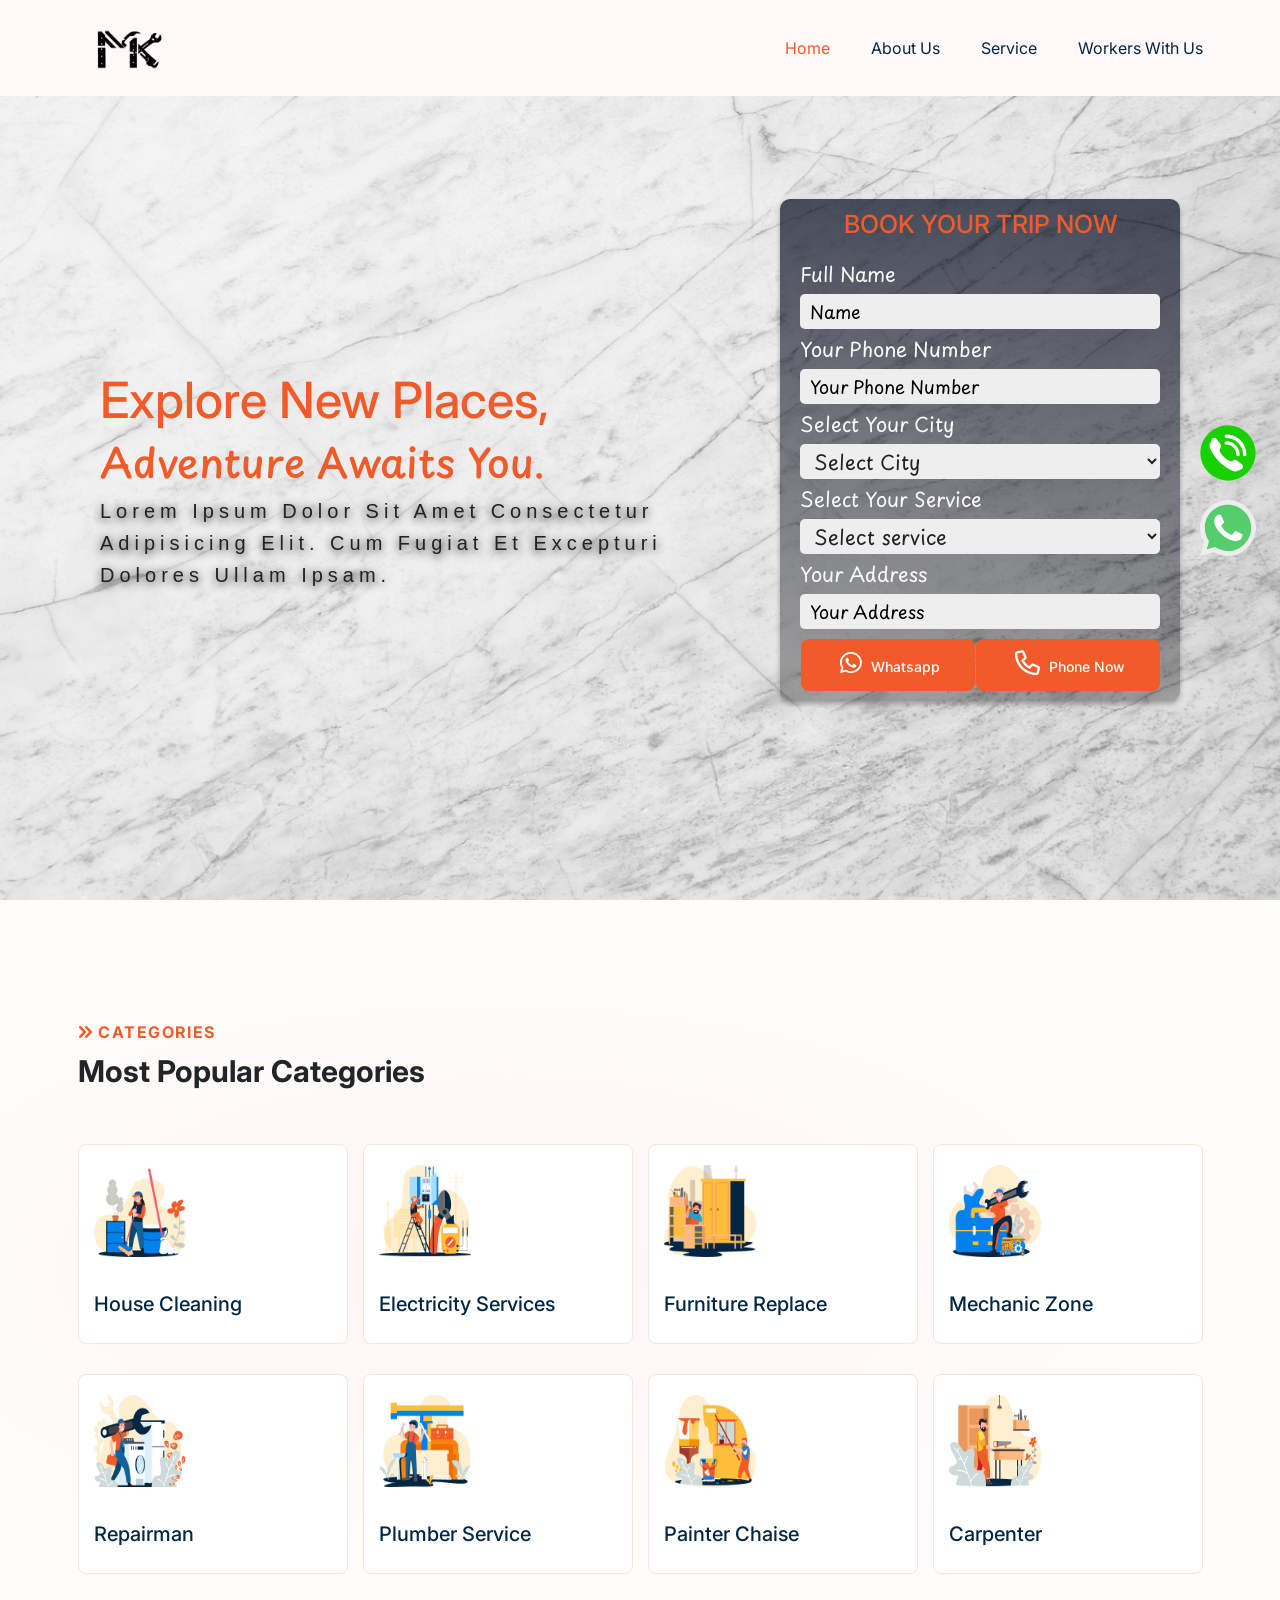
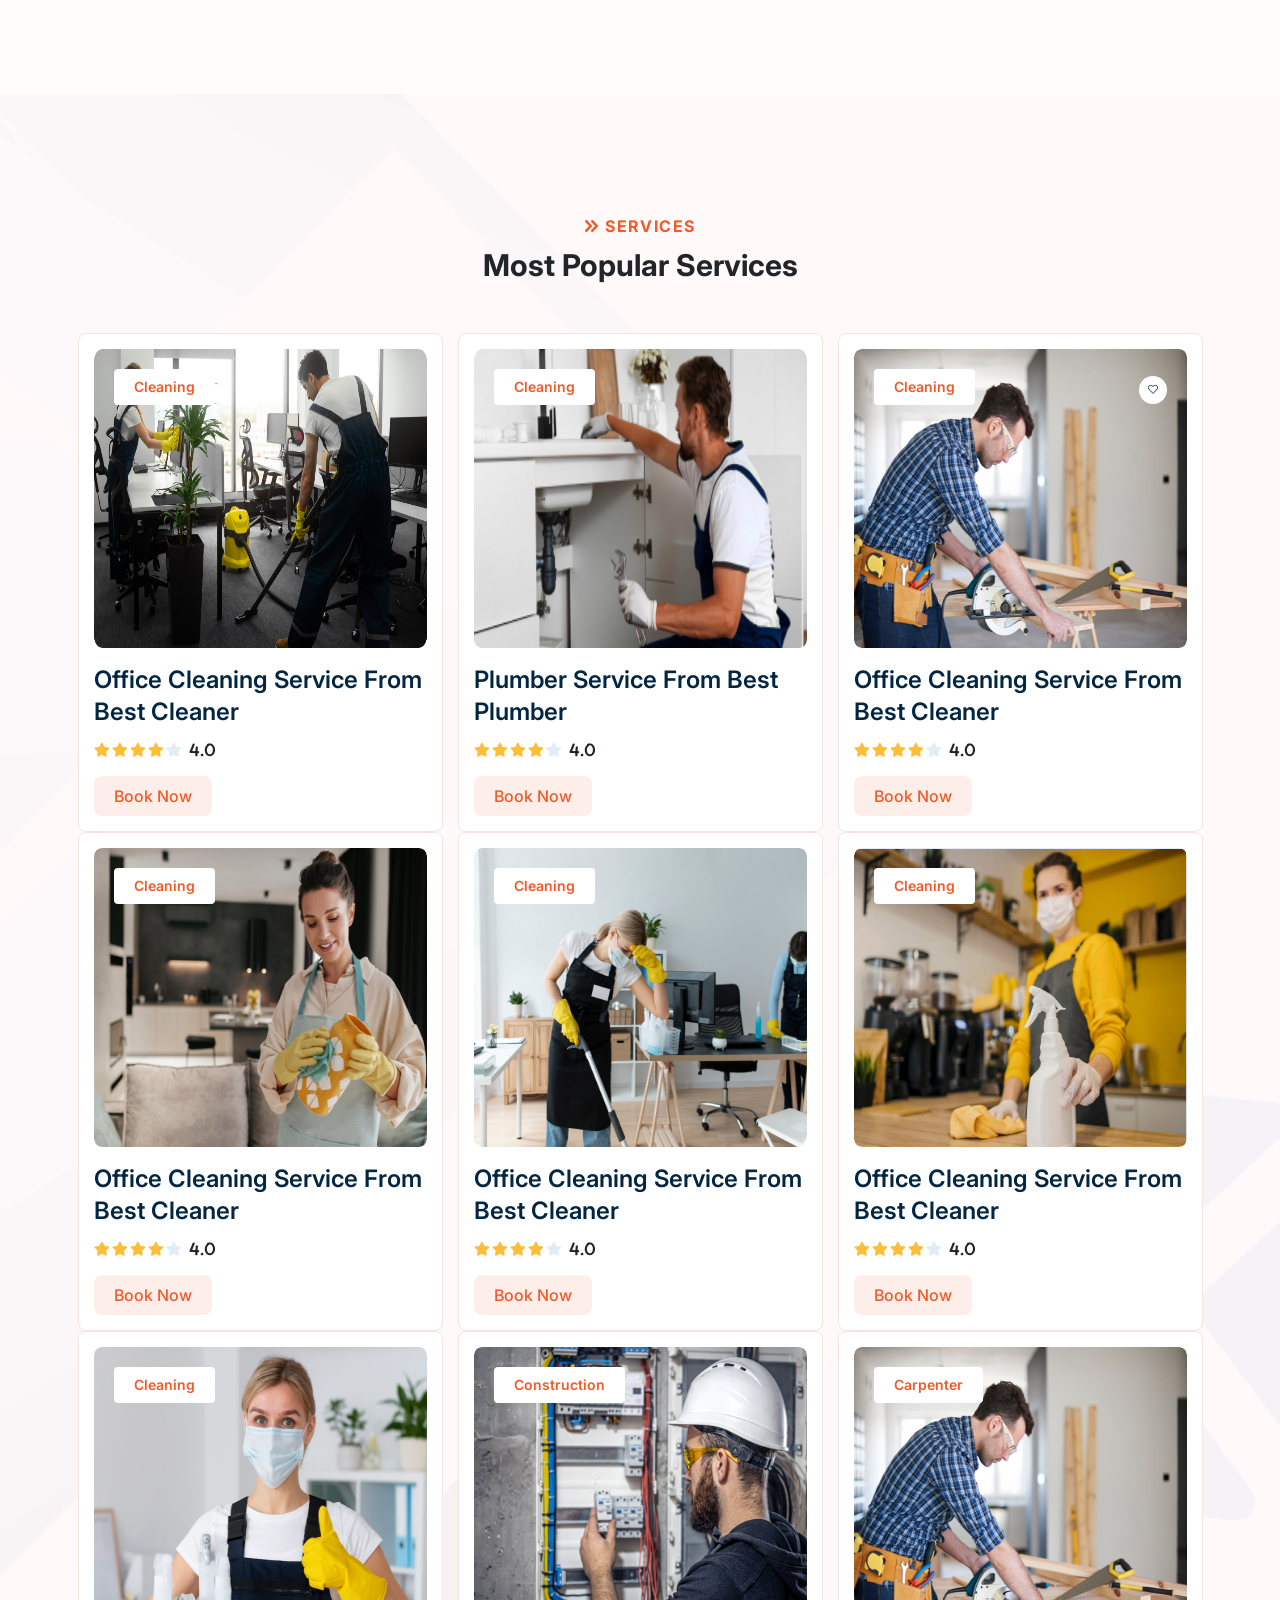
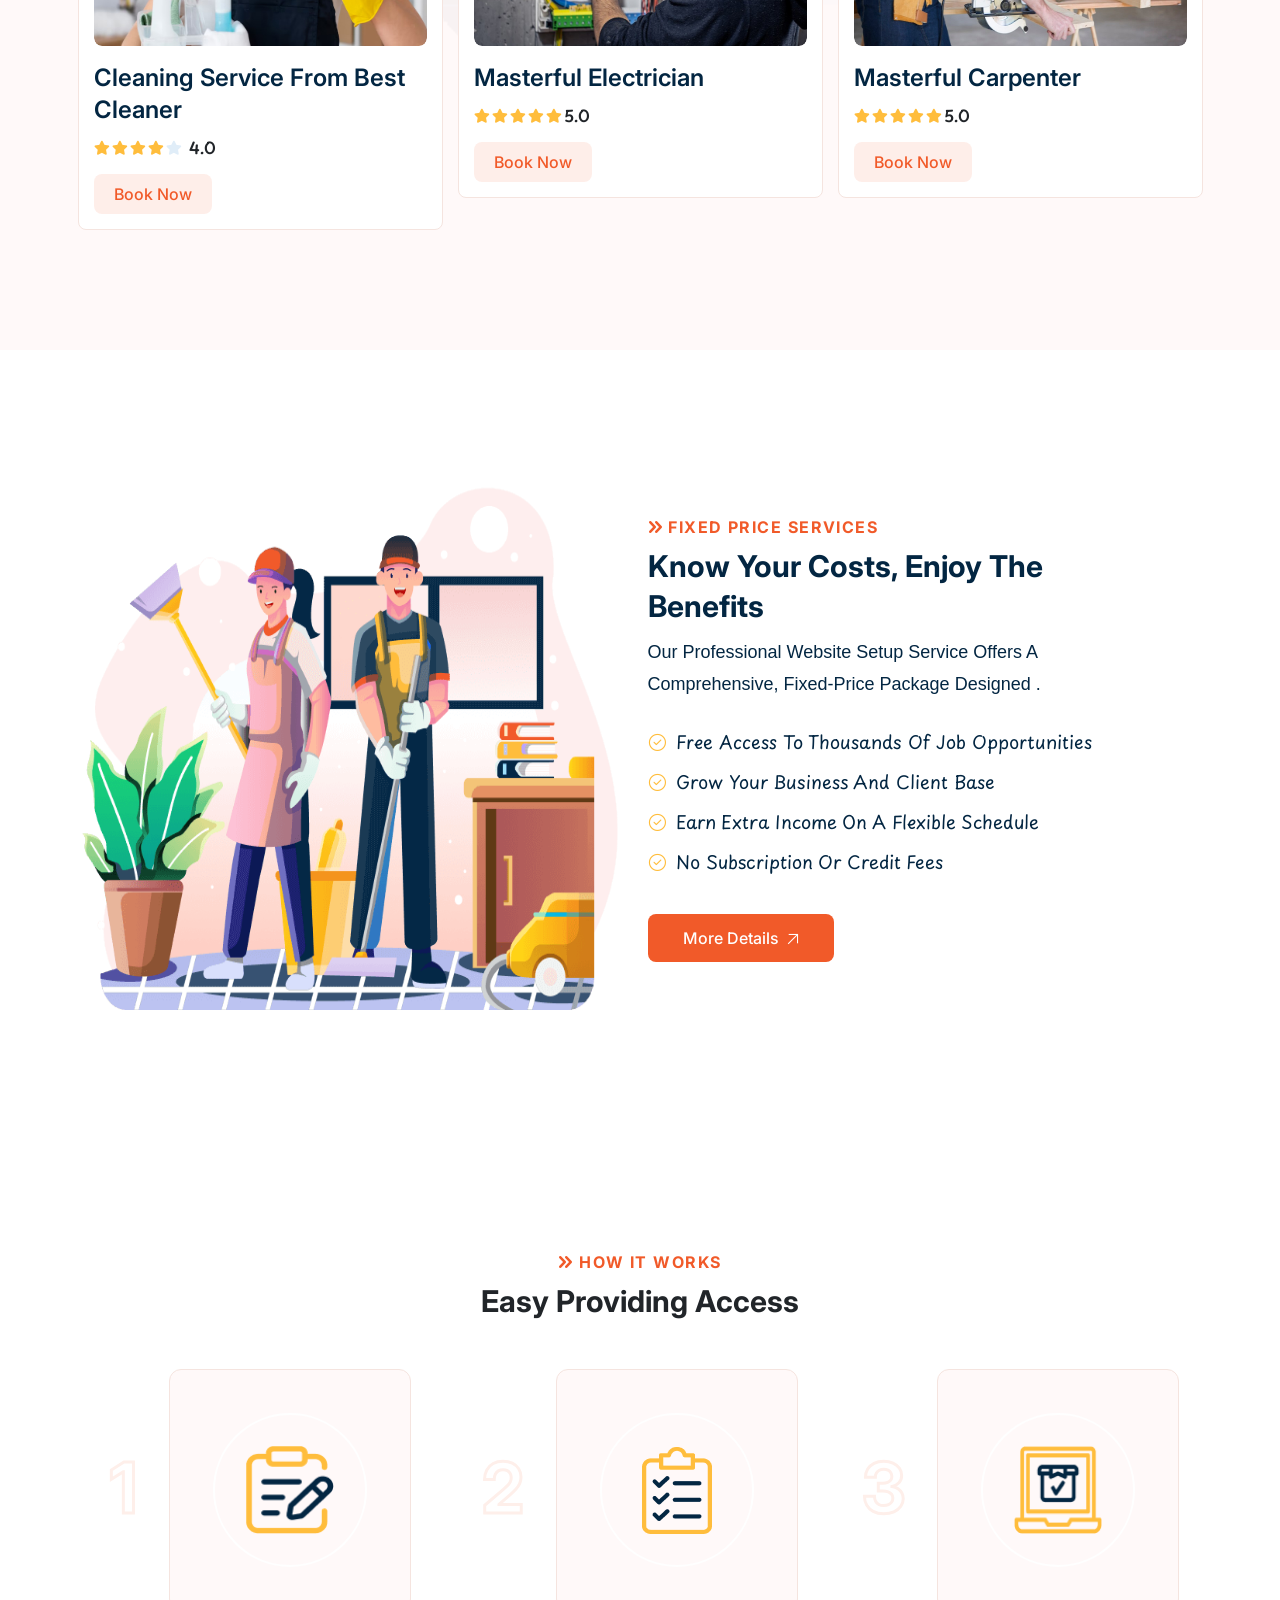
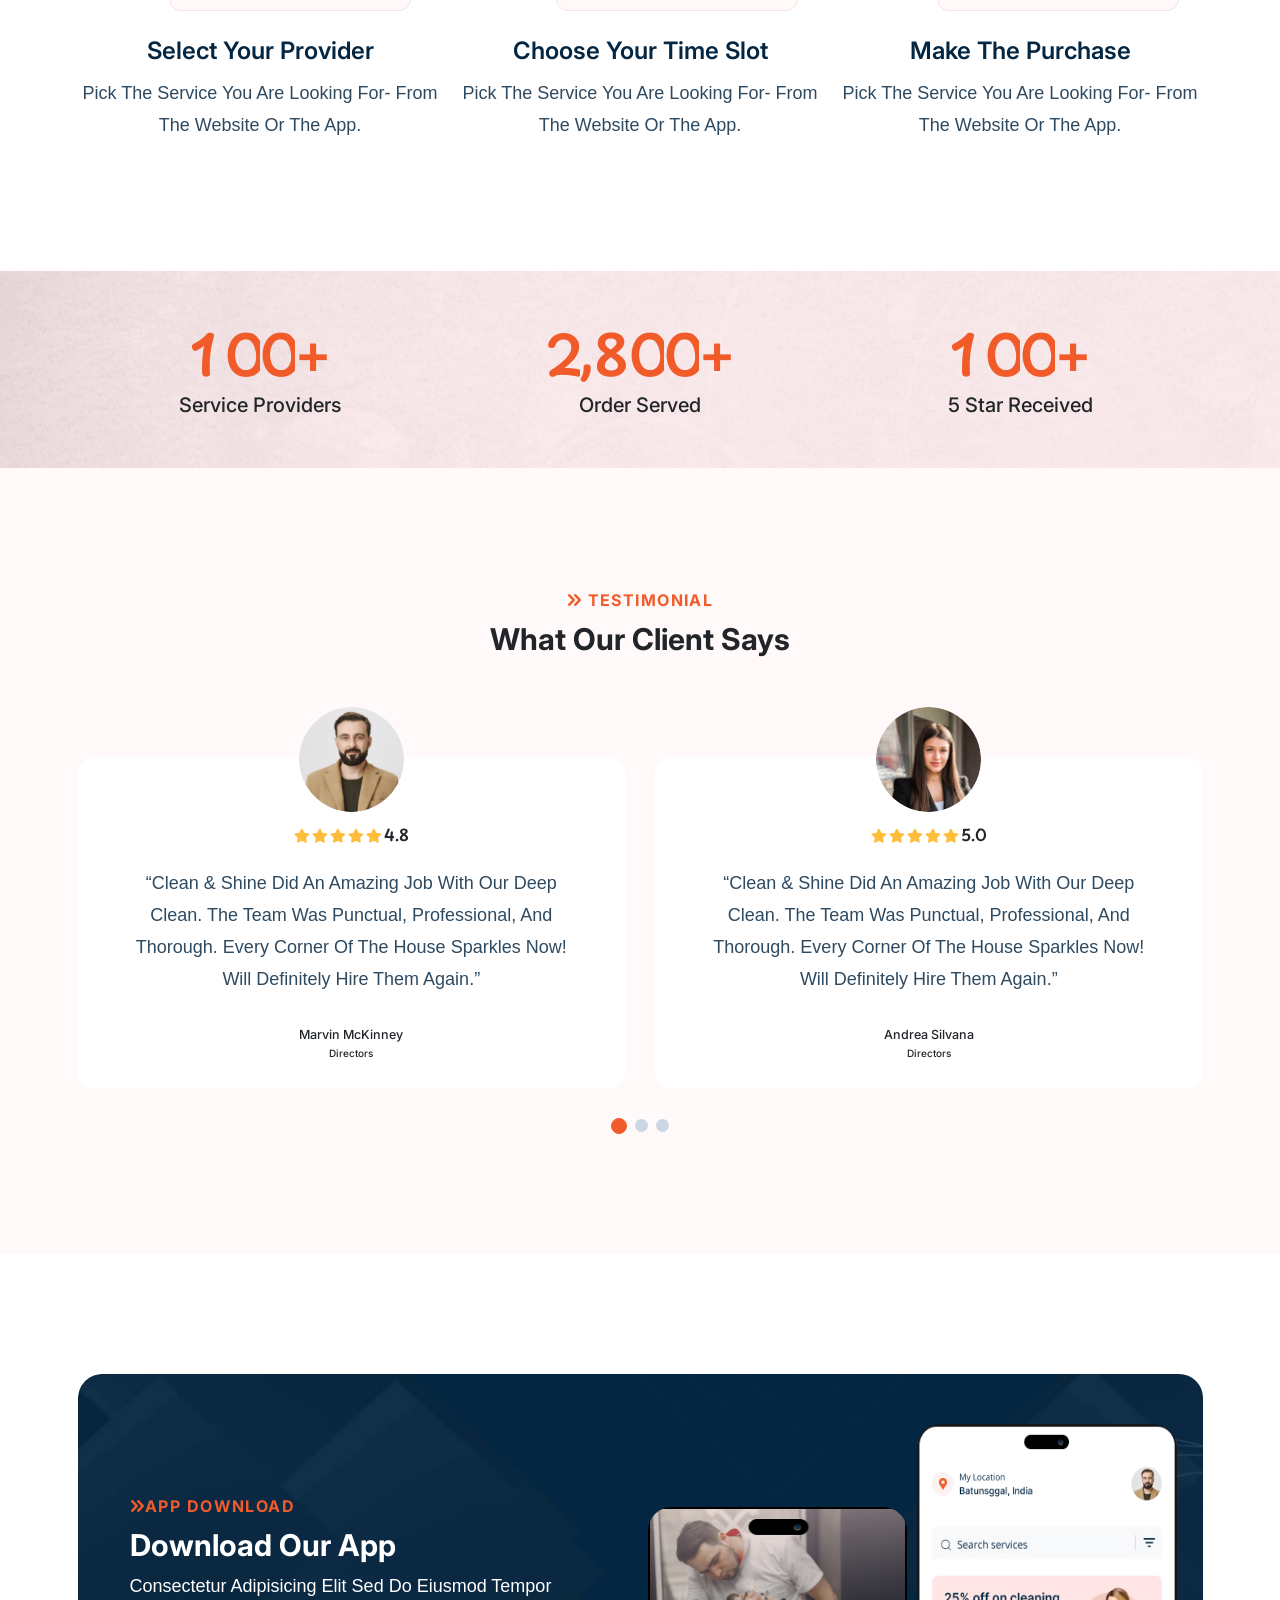
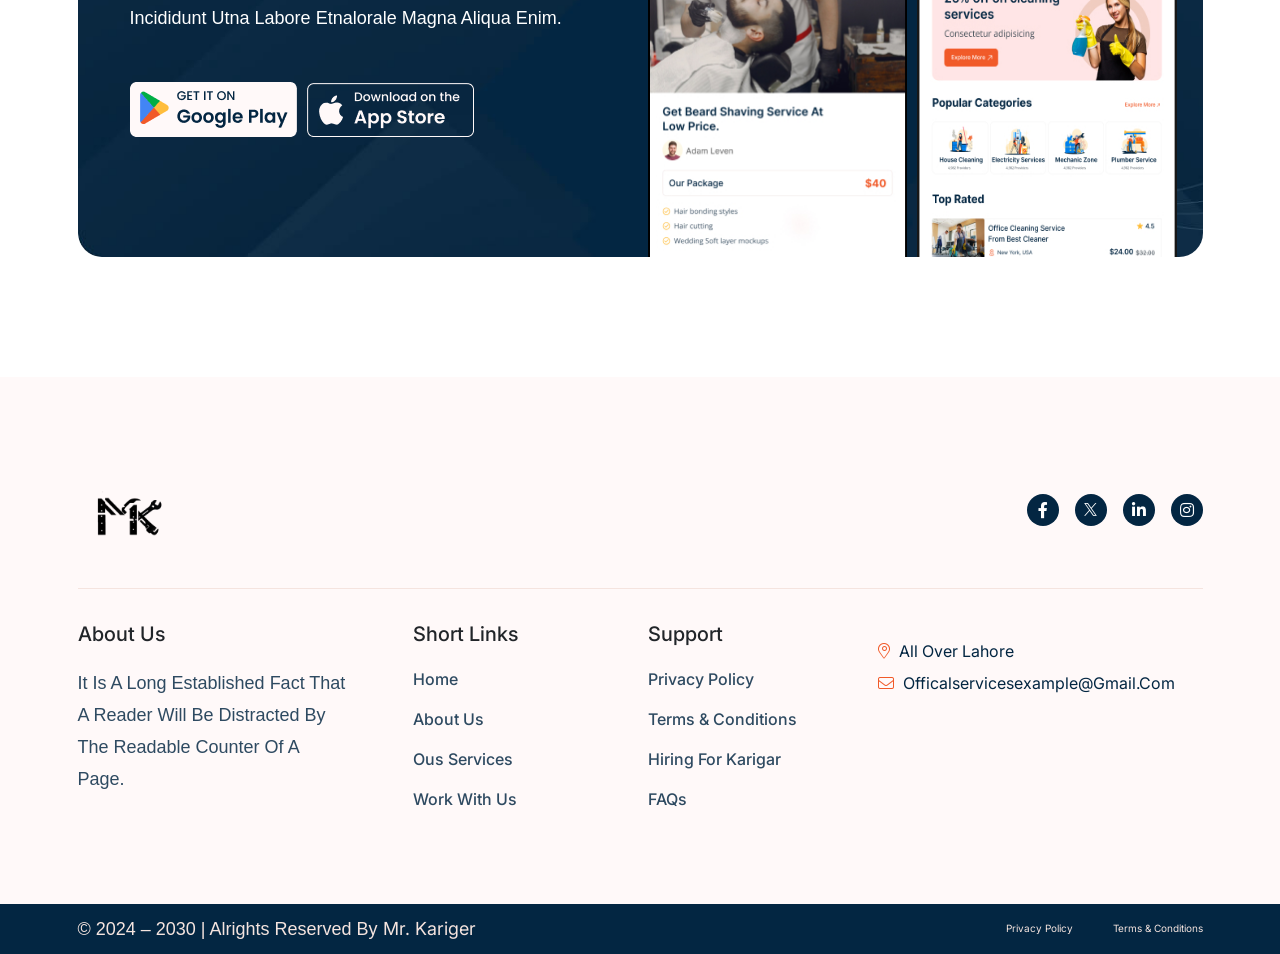
==== index.html @ 20e75ea5 "now" ====
<!DOCTYPE html>
<html lang="en">

<head>
<meta charset="utf-8">
<meta http-equiv="X-UA-Compatible" content="IE=edge">
<meta name="viewport" content="width=device-width, initial-scale=1.0">


<!-- Stylesheets -->
<link href="assets/css/style.css" rel="stylesheet">

<link rel="shortcut icon" href="assets/images/favicon.png" type="image/x-icon">
<link rel="icon" href="assets/images/favicon.png" type="image/x-icon">

<title>Servat - Responsive HTML Template</title>
</head>

<body>
    
<a target="_blank" href="https://api.whatsapp.com/send?phone=%2B923001078050&amp;text=MR.+Karigar+service+provider" id="whatsapp-button" style="position: fixed; right: 24px; width: 56px; z-index: 999; top: 500px;"><img style="width:100%;" src="[data-uri]" alt="WhatsApp-image"></a>

<a target="_blank" href="tel:+923001078050&amp;text=MR.+Karigar+service+provider" id="whatsapp-button" style="position: fixed; right: 24px; width: 56px; z-index: 999; top: 425px;"><img style="width:100%;" src="./assets/images/icons/phone-6015.svg" alt="Phone-image"></a>
    
    <div class="page-wrapper">

         

        <!-- header -->
        <header class="main-header header-style-two">

            <!-- Header Lower -->
            <div class="header-lower">
                <div class="container">
                    <div class="inner-container d-flex align-items-center justify-content-between">        
                        <div class="header-left-column">
                            <div class="logo-box">
                                <div class="logo"><a href="index.html"><img src="assets/images/logo.png" alt="logo"></a></div>
                            </div>
                        </div>
                        <div class="header-center-column">
                            <div class="nav-outer">
                                <div class="mobile-nav-toggler"><img src="assets/images/icons/icon-bar.png" alt="icon"></div>
                                <nav class="main-menu navbar-expand-md navbar-light">
                                    <div class="collapse navbar-collapse show clearfix" id="navbarSupportedContent">
                                        <ul class="navigation">
                                        
                                            <li><a href="index.html" class="active">Home </a></li>
                                            <li><a href="about.html">About Us</a></li>   
                                         
                                            <li><a href="services.html">Service</a></li>
                                            
                                            <li><a href="worker.html">Workers With Us</a></li>                                                
                                        </ul>
                                    </div>
                                </nav>
                            </div>
                        </div>
                      
                    </div>
                </div>
            </div>
            <!-- Header Lower -->

            <!-- sticky header -->
            <div class="sticky-header">
                <div class="header-upper">
                    <div class="container">
                        <div class="inner-container d-flex align-items-center justify-content-between">
                            <div class="left-column d-flex align-items-center">
                                <div class="logo-box">
                                    <div class="logo"><a href="index.html"><img src="assets/images/logo.png" alt="logo"></a></div>
                                </div>
                            </div>

                            <div class="nav-outer gap-5 d-flex align-items-center">
                                <div class="mobile-nav-toggler"><img src="assets/images/icons/icon-bar.png" alt="icon"></div>
                                <nav class="main-menu navbar-expand-md navbar-light"></nav>
                            </div>
                         
                        </div>
                    </div>
                </div>
            </div>
            <!-- sticky header -->

            <!-- mobile menu -->
            <div class="mobile-menu">
                <div class="menu-backdrop"></div>
                <div class="close-btn"><span class="fal fa-times"></span></div>
                
                <nav class="menu-box">
                    <div class="nav-logo"><a href="index.html"><img src="assets/images/logo.png" alt="logo"></a></div>
                    <div class="menu-outer">
                        <!--Here Menu Will Come Automatically Via Javascript / Same Menu as in Header-->
                    </div>
                    <!--Social Links-->
                    <div class="social-links">
                        <ul class="clearfix">
                            <li><a href="#"><span class="fab fa-twitter"></span></a></li>
                            <li><a href="#"><span class="fab fa-facebook-square"></span></a></li>
                            <li><a href="#"><span class="fab fa-pinterest-p"></span></a></li>
                            <li><a href="#"><span class="fab fa-instagram"></span></a></li>
                            <li><a href="#"><span class="fab fa-youtube"></span></a></li>
                        </ul>
                    </div>
                </nav>
            </div>

        </header>
        <!-- header -->

         <!-- home section starts  -->

    <section class="home .banner-section" id="home">

        <div class="images">
            <img src="./assets/images/banner/banner-bg.jpg" alt="Home-image">
            
        </div>

        <!-- <div class="container"> -->

        <div class="content">
            <h1>explore new places,<span><br> adventure awaits you.</span></h1>
            <p>Lorem ipsum dolor sit amet consectetur adipisicing elit. Cum fugiat et excepturi dolores ullam ipsam.
            </p>
        </div>

        <div class="form-container">
            <form action="">

                <!-- <h3>search your destination</h3> -->
                <h3>book your trip now</h3>

                <span>full name</span>
                <input type="text" placeholder="name" name="Client Name">

                <span>your Phone Number</span>
                <input type="number" placeholder="your Phone Number" name="phone number" >

                <span>Select your City</span>
                <!-- <input type="number" placeholder="enter your phone" > -->
                <select class="select" >
                    <option value="" name="City">Select City</option>
                        <!-- <option value="Karachi">Karachi</option> -->
                        <!-- <option value="Karachi">islamabad</option> -->
                        <option value="Lahore">Lahore</option>
                </select>  

                <span>Select Your service</span>
                <select class="select" >
                    <option value="" name="service Name">Select service</option>
                        <option value="Plumber" >Plumber</option>
                        <option value="Electrician">Electrician</option>
                        <option value="Cleaner">Cleaner</option>
                        <!-- <option value="Electrician"></option>
                        <option value="Electrician">Lahore</option> -->
                </select>    

                <span>Your Address</span>
        
                <input type="text" placeholder="Your Address" name="Address">


                <!-- <input type="submit" value="send"> -->
                <div class="button ">
                    <a href="https://api.whatsapp.com/send?phone=%2B923001078050&amp;text=MR.+Karigar+service+provider" class="btn-1"><i class="fab fa-whatsapp"></i> Whatsapp</a>
                    <a href="tel:+923001078050&amp;text=MR.+Karigar+service+provider" class="btn-1"><i class="fas fa-phone"></i> Phone now</a>
                    <!-- <a href="https://api.whatsapp.com/send?phone=%2B923001078050&amp;text=MR.+Karigar+service+provider" class="link-btn"><i class="fab fa-whatsapp"></i> Whatsapp</a>
                    <a href="tel:+923001078050&amp;text=MR.+Karigar+service+provider" class="link-btn"><i class="fas fa-phone"></i> Phone now</a> -->
                </div>
                

            </form>
        </div>

    <!-- </div> -->

    </section>

   

        <!-- Categories four -->
        <section class="categories categories-four">
            <div class="container">
                <div class="common-title-container">
                    <div class="common-title mb-0">
                        <h6 class="common-sub-title"><i class="fa-solid fa-angles-right"></i> CATEGORIES</h6>
                        <h3>Most Popular Categories</h3>
                    </div>
                    <!-- <a href="workers.html" class="underline-link">Explore More <i class="fa-solid fa-arrow-up-right"></i></a> -->
                </div>

                <div class="row">
                    <div class="col-lg-3 col-md-6">
                        <div class="categories-single">
                            <div class="categories-single-image">
                                <img src="assets/images/resource/categori-1.png" alt="image">
                            </div>
                            <div class="categories-single-title">
                                <a href="./service-provide/service-1.html">House Cleaning </a>
                                <!-- <p>4,982 Providers</p> -->
                            </div>
                        </div>
                    </div>
                    <div class="col-lg-3 col-md-6">
                        <div class="categories-single">
                            <div class="categories-single-image">
                                <img src="assets/images/resource/categori-2.png" alt="image">
                            </div>
                            <div class="categories-single-title">
                                <a href="./service-provide/service-2.html">Electricity Services </a>
                                <!-- <p>4,982 Providers</p> -->
                            </div>
                        </div>
                    </div>
                    <div class="col-lg-3 col-md-6">
                        <div class="categories-single">
                            <div class="categories-single-image">
                                <img src="assets/images/resource/categori-3.png" alt="image">
                            </div>
                            <div class="categories-single-title">
                                <a href="./service-provide/service-3.html">Furniture Replace </a>
                                <!-- <p>4,982 Providers</p> -->
                            </div>
                        </div>
                    </div>
                    <div class="col-lg-3 col-md-6">
                        <div class="categories-single">
                            <div class="categories-single-image">
                                <img src="assets/images/resource/categori-4.png" alt="image">
                            </div>
                            <div class="categories-single-title">
                                <a href="./service-provide/service-4.html">Mechanic Zone</a>
                                <!-- <p>4,982 Providers</p> -->
                            </div>
                        </div>
                    </div>
                    <div class="col-lg-3 col-md-6">
                        <div class="categories-single">
                            <div class="categories-single-image">
                                <img src="assets/images/resource/categori-5.png" alt="image">
                            </div>
                            <div class="categories-single-title">
                                <a href="./service-provide/service-5.html">Repairman </a>
                                <!-- <p>4,982 Providers</p> -->
                            </div>
                        </div>
                    </div>
                    <div class="col-lg-3 col-md-6">
                        <div class="categories-single">
                            <div class="categories-single-image">
                                <img src="assets/images/resource/categori-6.png" alt="image">
                            </div>
                            <div class="categories-single-title">
                                <a href="./service-provide/service-6.html">Plumber Service</a>
                                <!-- <p>4,982 Providers</p> -->
                            </div>
                        </div>
                    </div>
                    <div class="col-lg-3 col-md-6">
                        <div class="categories-single">
                            <div class="categories-single-image">
                                <img src="assets/images/resource/categori-7.png" alt="image">
                            </div>
                            <div class="categories-single-title">
                                <a href="./service-provide/service-7.html">Painter Chaise</a>
                                <!-- <p>4,982 Providers</p> -->
                            </div>
                        </div>
                    </div>
                    <div class="col-lg-3 col-md-6">
                        <div class="categories-single">
                            <div class="categories-single-image">
                                <img src="assets/images/resource/categori-8.png" alt="image">
                            </div>
                            <div class="categories-single-title">
                                <a href="./service-provide/service-8.html">Carpenter</a>
                                <!-- <p>4,982 Providers</p> -->
                            </div>
                        </div>
                    </div>
                </div>
            </div>
        </section>
        <!-- Categories four-->

        
        <!-- service two -->
        <section class="service-two">
            <div class="bg-layer" style="background: url('assets/images/background/service-2-bg.png');"></div>
            <div class="container">
                <div class="common-title text-center">
                    <h6 class="common-sub-title"><i class="fa-solid fa-angles-right"></i> SERVICES </h6>
                    <h3>Most Popular Services</h3>
                </div>

                <div class="row">


                    <div class="col-lg-4 col-md-6">
                
                        <div class="service-tow-single">
                            <div class="service-tow-single-img">
                                <img src="assets/images/resource/service-details-1.jpg" alt="image">
                                <div class="featured-single-wishlist">
                                    <h6>Cleaning</h6>
                                    <!-- <a href="./services/service-1.html"><i class="fa-light fa-heart"></i></a> -->
                                </div>
                            </div>
                            <div class="service-tow-single-content">
                                <a href="./service-provide/service-1.html" class="service-tow-single-title">Office Cleaning Service From Best Cleaner </a>
                                <div class="service-tow-single-rating">
                                    <!-- <p><i class="fa-light fa-location-dot"></i> New York, USA</p> -->
                                    <div class="rating">
                                        <ul>
                                            <li><i class="fa-sharp fa-solid fa-star"></i></li>
                                            <li><i class="fa-sharp fa-solid fa-star"></i></li>
                                            <li><i class="fa-sharp fa-solid fa-star"></i></li>
                                            <li><i class="fa-sharp fa-solid fa-star"></i></li>
                                            <li><i class="fa-sharp-duotone fa-solid fa-star"></i></li>
                                            <li>4.0</li>
                                        </ul>
                                    </div>
                                </div>
                                <div class="featured-single-info">
                                    <a href="./service-provide/service-1.html">Book Now</a>
                                    <div class="featured-single-info-left">
                                        <!-- <h5>$24.00 <span>$32.00</span></h5> -->
                                    </div>
                                </div>
                            </div>
                        </div>
                    </div>


                    <div class="col-lg-4 col-md-6">
                        <div class="service-tow-single">
                            <div class="service-tow-single-img">
                                <img src="assets/images/resource/service-page-4.jpg" alt="image">
                                <div class="featured-single-wishlist">
                                    <h6>Cleaning</h6>
                                    <!-- <a href="./services/service-2.html"><i class="fa-light fa-heart"></i></a> -->
                                </div>
                            </div>
                            <div class="service-tow-single-content">
                                <a href="./service-provide/service-2.html" class="service-tow-single-title">Plumber Service From Best Plumber </a>
                                <div class="service-tow-single-rating">
                                    <!-- <p><i class="fa-light fa-location-dot"></i> New York, USA</p> -->
                                    <div class="rating">
                                        <ul>
                                            <li><i class="fa-sharp fa-solid fa-star"></i></li>
                                            <li><i class="fa-sharp fa-solid fa-star"></i></li>
                                            <li><i class="fa-sharp fa-solid fa-star"></i></li>
                                            <li><i class="fa-sharp fa-solid fa-star"></i></li>
                                            <li><i class="fa-sharp-duotone fa-solid fa-star"></i></li>
                                            <li>4.0</li>
                                        </ul>
                                    </div>
                                </div>
                                <div class="featured-single-info">
                                    <a href="./service-provide/service-2.html">Book Now</a>
                                    <!-- <div class="featured-single-info-left">
                                        <h5>$24.00 <span>$32.00</span></h5>
                                    </div> -->
                                </div>
                            </div>
                        </div>
                    </div>


                    <div class="col-lg-4 col-md-6">
                        <div class="service-tow-single">
                            <div class="service-tow-single-img">
                                <img src="assets/images/resource/service-3.jpg" alt="image">
                                <div class="featured-single-wishlist">
                                    <h6>Cleaning</h6>
                                    <a href="./services/service-3.html"><i class="fa-light fa-heart"></i></a>
                                </div>
                            </div>
                            <div class="service-tow-single-content">
                                <a href="./services/service-3.html" class="service-tow-single-title">Office Cleaning Service From Best Cleaner </a>
                                <div class="service-tow-single-rating">
                                    <!-- <p><i class="fa-light fa-location-dot"></i> New York, USA</p> -->
                                    <div class="rating">
                                        <ul>
                                            <li><i class="fa-sharp fa-solid fa-star"></i></li>
                                            <li><i class="fa-sharp fa-solid fa-star"></i></li>
                                            <li><i class="fa-sharp fa-solid fa-star"></i></li>
                                            <li><i class="fa-sharp fa-solid fa-star"></i></li>
                                            <li><i class="fa-sharp-duotone fa-solid fa-star"></i></li>
                                            <li>4.0</li>
                                        </ul>
                                    </div>
                                </div>
                                <div class="featured-single-info">
                                    <a href="./services/service-3.html">Book Now</a>
                                    <!-- <div class="featured-single-info-left">
                                        <h5>$24.00 <span>$32.00</span></h5>
                                    </div> -->
                                </div>
                            </div>
                        </div>
                    </div>


                    <div class="col-lg-4 col-md-6">
                        <div class="service-tow-single">
                            <div class="service-tow-single-img">
                                <img src="assets/images/resource/service-4.jpg" alt="image">
                                <div class="featured-single-wishlist">
                                    <h6>Cleaning</h6>
                                    <!-- <a href="./services/service-4.html"><i class="fa-light fa-heart"></i></a> -->
                                </div>
                            </div>
                            <div class="service-tow-single-content">
                                <a href="./service-provide/service-4.html" class="service-tow-single-title">Office Cleaning Service From Best Cleaner </a>
                                <div class="service-tow-single-rating">
                                    <!-- <p><i class="fa-light fa-location-dot"></i> New York, USA</p> -->
                                    <div class="rating">
                                        <ul>
                                            <li><i class="fa-sharp fa-solid fa-star"></i></li>
                                            <li><i class="fa-sharp fa-solid fa-star"></i></li>
                                            <li><i class="fa-sharp fa-solid fa-star"></i></li>
                                            <li><i class="fa-sharp fa-solid fa-star"></i></li>
                                            <li><i class="fa-sharp-duotone fa-solid fa-star"></i></li>
                                            <li>4.0</li>
                                        </ul>
                                    </div>
                                </div>
                                <div class="featured-single-info">
                                    <a href="./service-provide/service-4.html">Book Now</a>
                                    <!-- <div class="featured-single-info-left">
                                        <h5>$24.00 <span>$32.00</span></h5>
                                    </div> -->
                                </div>
                            </div>
                        </div>
                    </div>


                    <div class="col-lg-4 col-md-6">
                        <div class="service-tow-single">
                            <div class="service-tow-single-img">
                                <img src="assets/images/resource/service-5.jpg" alt="image">
                                <div class="featured-single-wishlist">
                                    <h6>Cleaning</h6>
                                    <!-- <a href="./services/service-5.html"><i class="fa-light fa-heart"></i></a> -->
                                </div>
                            </div>
                            <div class="service-tow-single-content">
                                <a href="./service-provide/service-5.html" class="service-tow-single-title">Office Cleaning Service From Best Cleaner </a>
                                <div class="service-tow-single-rating">
                                    <!-- <p><i class="fa-light fa-location-dot"></i> New York, USA</p> -->
                                    <div class="rating">
                                        <ul>
                                            <li><i class="fa-sharp fa-solid fa-star"></i></li>
                                            <li><i class="fa-sharp fa-solid fa-star"></i></li>
                                            <li><i class="fa-sharp fa-solid fa-star"></i></li>
                                            <li><i class="fa-sharp fa-solid fa-star"></i></li>
                                            <li><i class="fa-sharp-duotone fa-solid fa-star"></i></li>
                                            <li>4.0</li>
                                        </ul>
                                    </div>
                                </div>
                                <div class="featured-single-info">
                                    <a href="./service-provide/service-5.html">Book Now</a>
                                    <!-- <div class="featured-single-info-left">
                                        <h5>$24.00 <span>$32.00</span></h5>
                                    </div> -->
                                </div>
                            </div>
                        </div>
                    </div>


                    <div class="col-lg-4 col-md-6">
                        <div class="service-tow-single">
                            <div class="service-tow-single-img">
                                <img src="assets/images/resource/service-6.jpg" alt="image">
                                <div class="featured-single-wishlist">
                                    <h6>Cleaning</h6>
                                    <!-- <a href="./services/service-6.html"><i class="fa-light fa-heart"></i></a> -->
                                </div>
                            </div>
                            <div class="service-tow-single-content">
                                <a href="./service-provide/service-6.html" class="service-tow-single-title">Office Cleaning Service From Best Cleaner </a>
                                <div class="service-tow-single-rating">
                                    <!-- <p><i class="fa-light fa-location-dot"></i> New York, USA</p> -->
                                    <div class="rating">
                                        <ul>
                                            <li><i class="fa-sharp fa-solid fa-star"></i></li>
                                            <li><i class="fa-sharp fa-solid fa-star"></i></li>
                                            <li><i class="fa-sharp fa-solid fa-star"></i></li>
                                            <li><i class="fa-sharp fa-solid fa-star"></i></li>
                                            <li><i class="fa-sharp-duotone fa-solid fa-star"></i></li>
                                            <li>4.0</li>
                                        </ul>
                                    </div>
                                </div>
                                <div class="featured-single-info">
                                    <a href="./service-provide/service-6.html">Book Now</a>
                                    <!-- <div class="featured-single-info-left">
                                        <h5>$24.00 <span>$32.00</span></h5>
                                    </div> -->
                                </div>
                            </div>
                        </div>
                    </div>


                    <div class="col-lg-4 col-md-6">
                        <div class="service-tow-single">
                            <div class="service-tow-single-img">
                                <img src="assets/images/resource/service-1.jpg" alt="image">
                                <div class="featured-single-wishlist">
                                    <h6>Cleaning</h6>
                                    <!-- <a href="./services/service-7.html"><i class="fa-light fa-heart"></i></a> -->
                                </div>
                            </div>
                            <div class="service-tow-single-content">
                                <a href="./service-provide/service-7.html" class="service-tow-single-title">Cleaning Service From Best Cleaner </a>
                                <div class="service-tow-single-rating">
                                    <!-- <p><i class="fa-light fa-location-dot"></i> New York, USA</p> -->
                                    <div class="rating">
                                        <ul>
                                            <li><i class="fa-sharp fa-solid fa-star"></i></li>
                                            <li><i class="fa-sharp fa-solid fa-star"></i></li>
                                            <li><i class="fa-sharp fa-solid fa-star"></i></li>
                                            <li><i class="fa-sharp fa-solid fa-star"></i></li>
                                            <li><i class="fa-sharp-duotone fa-solid fa-star"></i></li>
                                            <li>4.0</li>
                                        </ul>
                                    </div>
                                </div>
                                <div class="featured-single-info">
                                    <a href="./service-provide/service-7.html">Book Now</a>
                                    <!-- <div class="featured-single-info-left">
                                        <h5>$24.00 <span>$32.00</span></h5>
                                    </div> -->
                                </div>
                            </div>
                        </div>
                    </div>


                    <div class="col-lg-4 col-md-6">
                        <div class="service-tow-single">
                            <div class="service-tow-single-img">
                                <img src="assets/images/resource/service-2.jpg" alt="image">
                                <div class="featured-single-wishlist">
                                    <h6>Construction</h6>
                                    <!-- <a href="./services/service-8.html"><i class="fa-light fa-heart"></i></a> -->
                                </div>
                            </div>
                            <div class="service-tow-single-content">
                                <a href="./service-provide/service-8.html" class="service-tow-single-title">Masterful Electrician</a>
                                <div class="service-tow-single-rating">
                                    <!-- <p><i class="fa-light fa-location-dot"></i>Arizona, USA</p> -->
                                    <div class="rating">
                                        <ul>
                                            <li><i class="fa-sharp fa-solid fa-star"></i></li>
                                            <li><i class="fa-sharp fa-solid fa-star"></i></li>
                                            <li><i class="fa-sharp fa-solid fa-star"></i></li>
                                            <li><i class="fa-sharp fa-solid fa-star"></i></li>
                                            <li><i class="fa-sharp fa-solid fa-star"></i></li>
                                            <li>5.0</li>
                                        </ul>
                                    </div>
                                </div>
                                <div class="featured-single-info">
                                    <a href="./service-provide/service-8.html">Book Now</a>
                                    <!-- <div class="featured-single-info-left">
                                        <h5>$24.00 <span>$32.00</span></h5>
                                    </div> -->
                                </div>
                            </div>
                        </div>
                    </div>


                    <div class="col-lg-4 col-md-6">
                        <div class="service-tow-single">
                            <div class="service-tow-single-img">
                                <img src="assets/images/resource/service-3.jpg" alt="image">
                                <div class="featured-single-wishlist">
                                    <h6>Carpenter</h6>
                                    <!-- <a href="./services/service-9.html"><i class="fa-light fa-heart"></i></a> -->
                                </div>
                            </div>
                            <div class="service-tow-single-content">
                                <a href="./service-provide/service-9.html" class="service-tow-single-title">Masterful Carpenter</a>
                                <div class="service-tow-single-rating">
                                    <!-- <p><i class="fa-light fa-location-dot"></i> California, USA</p> -->
                                    <div class="rating">
                                        <ul>
                                            <li><i class="fa-sharp fa-solid fa-star"></i></li>
                                            <li><i class="fa-sharp fa-solid fa-star"></i></li>
                                            <li><i class="fa-sharp fa-solid fa-star"></i></li>
                                            <li><i class="fa-sharp fa-solid fa-star"></i></li>
                                            <li><i class="fa-sharp fa-solid fa-star"></i></li>
                                            <li>5.0</li>
                                        </ul>
                                    </div>
                                </div>
                                <div class="featured-single-info">
                                    <a href="./service-provide/service-9.html">Book Now</a>
                                    <!-- <div class="featured-single-info-left">
                                        <h5>$24.00 <span>$32.00</span></h5>
                                    </div> -->
                                </div>
                            </div>
                        </div>
                    </div>
                </div>
            </div>
        </section>
        <!-- service two -->

        

        <!-- Rewards three -->
        <section class="rewards-three">
            <div class="container">
                <div class="row">
                    <div class="col-lg-6">
                        <div class="rewards-righter-container">
                            <div class="rewards-righter-image">
                                <img src="assets/images/resource/reward-3.png" alt="image">
                            </div>
                        </div>
                    </div>
                    <div class="col-lg-6">
                        <div class="rewards-left-container">
                            <div class="rewards-left-container-inner">
                                <div class="common-title mb_30">
                                    <h6 class="common-sub-title"><i class="fa-solid fa-angles-right"></i> FIXED PRICE SERVICES</h6>
                                    <h3>Know Your Costs, Enjoy the Benefits</h3>
                                    <p>Our Professional Website Setup service offers a comprehensive, fixed-price package designed .</p>
                                </div>
                                <div class="rewards-left-list">
                                    <ul>
                                        <li><i class="fa-sharp fa-light fa-circle-check"></i> Free access to thousands of job opportunities</li>
                                        <li><i class="fa-sharp fa-light fa-circle-check"></i> Grow your business and client base</li>
                                        <li><i class="fa-sharp fa-light fa-circle-check"></i> Earn extra income on a flexible schedule</li>
                                        <li><i class="fa-sharp fa-light fa-circle-check"></i> No subscription or credit fees</li>
                                    </ul>
                                </div>
                                <div class="reward-btn">
                                    <a href="about.html" class="btn-1">More Details <i class="icon-arrow-1"></i></a>
                                </div>
                            </div>
                        </div>
                    </div>
                </div>
            </div>
        </section>
        <!-- Rewards three -->


         <!-- works two -->
         <section class="works works-two">
            <div class="container">
                <div class="common-title text-center">
                    <h6 class="common-sub-title"><i class="fa-solid fa-angles-right"></i> HOW IT WORKS </h6>
                    <h3>Easy Providing Access</h3>
                </div>
                <div class="row">
                    <div class="col-lg-4 col-md-6">
                        <div class="works-single">
                            <div class="work-number">
                                <div class="number">
                                    <h2>1</h2>
                                </div>
                                <div class="work-two-icon-box">
                                    <div class="work-icon">
                                        <img src="assets/images/icons/work-4.png" alt="icon">
                                    </div>
                                </div>
                            </div>
                            <div class="work-content">
                                <a href="workers-profile.html">Select Your Provider</a>
                                <p>Pick the service you are looking for- from the website or the app.</p>
                            </div>
                        </div>
                    </div>
                    <div class="col-lg-4 col-md-6">
                        <div class="works-single">
                            <div class="work-number">
                                <div class="number">
                                    <h2>2</h2>
                                </div>
                                <div class="work-two-icon-box">
                                    <div class="work-icon">
                                        <img src="assets/images/icons/work-5.png" alt="icon">
                                    </div>
                                </div>
                            </div>
                            <div class="work-content">
                                <a href="workers-profile.html">Choose Your Time Slot</a>
                                <p>Pick the service you are looking for- from the website or the app.</p>
                            </div>
                        </div>
                    </div>
                    <div class="col-lg-4 col-md-6">
                        <div class="works-single">
                            <div class="work-number">
                                <div class="number">
                                    <h2>3</h2>
                                </div>
                                <div class="work-two-icon-box">
                                    <div class="work-icon">
                                        <img src="assets/images/icons/work-6.png" alt="icon">
                                    </div>
                                </div>
                            </div>
                            <div class="work-content">
                                <a href="workers-profile.html">Make The Purchase</a>
                                <p>Pick the service you are looking for- from the website or the app.</p>
                            </div>
                        </div>
                    </div>
                </div>
            </div>
        </section>
        <!-- works two-->


        <!-- counter two -->
        <section class="counter-two">
            <div class="bg-layer" style="background: url('assets/images/background/counter-two-bg.jpg');"></div>
            <div class="container">
                <div class="row">
                    <div class="col-lg-4 col-md-4">
                        <div class="counter-two-content">
                            <div class="counter-single-inner">
                                <div class="odometer-box">
                                    <h2 class="odometer" data-count="100">00</h2>
                                    <h2 class="odometer-text">+</h2>
                                </div>
                                <h2>Service Providers</h2>
                            </div>
                        </div>
                    </div>
                    <div class="col-lg-4 col-md-4">
                        <div class="counter-two-content">
                            <div class="counter-single-inner">
                                <div class="odometer-box">
                                    <h2 class="odometer" data-count="2800">00</h2>
                                    <h2 class="odometer-text">+</h2>
                                </div>
                                <h2>Order Served</h2>
                            </div>
                        </div>
                    </div>
                    <div class="col-lg-4 col-md-4">
                        <div class="counter-two-content">
                            <div class="counter-single-inner">
                                <div class="odometer-box">
                                    <h2 class="odometer" data-count="100">00</h2>
                                    <h2 class="odometer-text">+</h2>
                                </div>
                                <h2>5 Star Received</h2>
                            </div>
                        </div>
                    </div>
                </div>
            </div>
        </section>
        <!-- counter two -->

<!-- testimonial two -->
<section class="testimonial testimonial-two">
    <div class="container">
        <div class="common-title text-center">
            <h6 class="common-sub-title"><i class="fa-solid fa-angles-right"></i> TESTIMONIAL </h6>
            <h3>What Our Client Says</h3>
        </div>
        <div class="row">
            <div class="col-lg-12">
                <div class="testimonial-two-carousel">
                    <div class="swiper-container">
                        <div class="swiper two-item-carousel">
                            <div class="swiper-wrapper">
        
                                <div class="swiper-slide testimonial-slider-item">
                                    <div class="testimonial-two-single">
                                       <div class="testimonial-two-content">
                                            <div class="testimonial-two-image">
                                                <img src="assets/images/team/testimonial-02.png" alt="image">
                                            </div>
                                            <div class="rating">
                                                <ul>
                                                    <li><i class="fa-sharp fa-solid fa-star"></i></li>
                                                    <li><i class="fa-sharp fa-solid fa-star"></i></li>
                                                    <li><i class="fa-sharp fa-solid fa-star"></i></li>
                                                    <li><i class="fa-sharp fa-solid fa-star"></i></li>
                                                    <li><i class="fa-sharp fa-solid fa-star"></i></li>
                                                    <li>4.8</li>
                                                </ul>
                                            </div>
                                            <div class="testimonial-two-comments">
                                                <p>“Clean & Shine did an amazing job with our deep clean. The team was punctual, professional, and thorough. Every corner of the house sparkles now! Will definitely hire them again.”                                                        </p>
                                            </div>
                                            <div class="testimonial-two-info">
                                                <h5>Marvin McKinney</h5>
                                                <h6>Directors</h6>
                                            </div>
                                       </div>
                                    </div>
                                </div>

                                <div class="swiper-slide testimonial-slider-item">
                                    <div class="testimonial-two-single">
                                        <div class="testimonial-two-content">
                                             <div class="testimonial-two-image">
                                                 <img src="assets/images/team/testimonial-03.png" alt="image">
                                             </div>
                                             <div class="rating">
                                                 <ul>
                                                     <li><i class="fa-sharp fa-solid fa-star"></i></li>
                                                     <li><i class="fa-sharp fa-solid fa-star"></i></li>
                                                     <li><i class="fa-sharp fa-solid fa-star"></i></li>
                                                     <li><i class="fa-sharp fa-solid fa-star"></i></li>
                                                     <li><i class="fa-sharp fa-solid fa-star"></i></li>
                                                     <li>5.0</li>
                                                 </ul>
                                             </div>
                                             <div class="testimonial-two-comments">
                                                <p>“Clean & Shine did an amazing job with our deep clean. The team was punctual, professional, and thorough. Every corner of the house sparkles now! Will definitely hire them again.”</p>
                                             </div>
                                             <div class="testimonial-two-info">
                                                 <h5>Andrea Silvana</h5>
                                                 <h6>Directors</h6>
                                             </div>
                                        </div>
                                     </div>
                                </div>

                                <div class="swiper-slide testimonial-slider-item">
                                    <div class="testimonial-two-single">
                                        <div class="testimonial-two-content">
                                             <div class="testimonial-two-image">
                                                 <img src="assets/images/team/testimonial-02.png" alt="image">
                                             </div>
                                             <div class="rating">
                                                 <ul>
                                                     <li><i class="fa-sharp fa-solid fa-star"></i></li>
                                                     <li><i class="fa-sharp fa-solid fa-star"></i></li>
                                                     <li><i class="fa-sharp fa-solid fa-star"></i></li>
                                                     <li><i class="fa-sharp fa-solid fa-star"></i></li>
                                                     <li><i class="fa-sharp fa-solid fa-star"></i></li>
                                                     <li>5.0</li>
                                                 </ul>
                                             </div>
                                             <div class="testimonial-two-comments">
                                                <p>“Clean & Shine did an amazing job with our deep clean. The team was punctual, professional, and thorough. Every corner of the house sparkles now! Will definitely hire them again.”</p>
                                             </div>
                                             <div class="testimonial-two-info">
                                                 <h5>Marvin McKinney</h5>
                                                 <h6>Directors</h6>
                                             </div>
                                        </div>
                                     </div>
                                </div>
                                
                            </div>
                        </div>
                    </div>
                    <div class="slider__pagination"></div>
                </div>
            </div>
        </div>
    </div>
</section>
<!-- testimonial -->


<!-- app -->
<section class="app">
    <div class="container">
        <div class="app-container">
            <div class="bg-layer" style="background: url('assets/images/background/app-bg.jpg');"></div>
            <div class="row">
                <div class="col-lg-6">
                    <div class="app-left-container">
                        <div class="common-title">
                            <h6 class="common-sub-title"><i class="fa-solid fa-angles-right"></i>APP DOWNLOAD </h6>
                            <h3>Download Our App</h3>
                            <p>Consectetur adipisicing elit sed do eiusmod tempor incididunt utna labore etnalorale magna aliqua enim.</p>
                        </div>
                        <div class="app-icon">
                            <a href="#0"><img src="assets/images/icons/andro.png" alt="app"></a>
                            <a href="#0"><img src="assets/images/icons/mac.png" alt="app"></a>
                        </div>
                    </div>
                </div>
                <div class="col-lg-6">
                    <div class="app-right-container">
                        <div class="app-right-image">
                            <img src="assets/images/resource/app-1.jpg" alt="image">
                            <img src="assets/images/resource/app-2.jpg" alt="image">
                        </div>
                    </div>
                </div>
            </div>
        </div>
    </div>
</section>
<!-- app -->

      
        <!-- footer -->
        <footer id="footer" class="main-footer footer-one">
            <div class="container">
                <div class="footer-top">
                    <div class="footer-top-logo">
                        <img src="assets/images/logo.png" alt="logo">
                    </div>
                    <div class="social-media">
                        <ul>
                            <li><a href="#0"><i class="fa-brands fa-facebook-f"></i></a></li>
                            <li><a href="#0"><i class="icon-twiter"></i></a></li>
                            <li><a href="#0"><i class="fa-brands fa-linkedin-in"></i></a></li>
                            <li><a href="#0"><i class="fa-brands fa-instagram"></i></a></li>
                        </ul>
                    </div>
                </div>
                <div class="footer-widget-container">
                    <div class="row">  
                        <div class="col-xl-3 col-lg-4 col-md-6">
                            <div class="footer-widget about-widget">
                                <div class="about-widget-inner">
                                    <h6 class="footer-widget-title">About us</h6>
                                    <p>
                                        It is a long established fact that a reader will be distracted by the readable counter of a page.
                                    </p>
                                </div>
                            </div>
                        </div>
                        <div class="col-xl-3  col-lg-4  col-md-4">
                            <div class="footer-widget company-widget">
                                <div class="company-widget-inner">
                                    <h6 class="footer-widget-title">Short links</h6>
                                    <ul class="footer-widget-list"> 
                                        <li><a href="index.html">Home</a></li>
                                        <li><a href="about.html">About Us</a></li>
                                        <li><a href="services.html">Ous Services</a></li>
                                        <li><a href="worker.html">Work With us</a></li>
                                        <!-- <li><a href="error.html">Social Good</a></li> -->
                                    </ul>
                                </div>
                            </div>
                        </div>
                        <div class="col-xl-2 col-lg-4  col-md-2">
                            <div class="footer-widget support-widget">
                                <div class="support-widget-inner">
                                    <h6 class="footer-widget-title">Support</h6>
                                    <ul class="footer-widget-list">
                                        <li><a href="error.html">Privacy Policy</a></li>
                                        <li><a href="error.html">Terms & Conditions </a></li>
                                        <li><a href="worker.html">hiring for Karigar</a></li>
                                        <li><a href="error.html">FAQs</a></li>
                                        <!-- <li><a href="error.html">Verify</a></li> -->
                                    </ul>
                                </div>
                            </div>
                        </div>
                        <div class="col-xl-4 col-lg-6 col-md-8">
                            <div class="footer-widget newsletter-widget">
                                <div class="newsletter-widget-inner">
                                 
                                        <div class="footer-contact-info">
                                            <a href="#0"><i class="fa-light fa-location-dot"></i> all over Lahore</a>
                                            <a href="mailto:example@gmail.com"><i class="fa-light fa-envelope"></i> officalservicesexample@gmail.com</a>
                                        </div>
                                    </div>
                                </div>
                            </div>
                        </div>
                    </div>
                </div>
            </div>
            <div class="footer-copyright">
                <div class="container">
                    <div class="footer-copyright-content">
                        <p> &copy; 2024 – 2030 | Alrights reserved By <a href="#0">Mr. Kariger</a></p>
                        <div class="footer-terms">
                            <a href="#0">Privacy Policy </a>
                            <a href="#0">Terms & Conditions</a>
                        </div>
                    </div>
                </div>
            </div>
        </footer>
        <!-- footer -->
        
    </div>


    <!--Scroll to top-->
	<div class="scroll-to-top">
		<div>
			<div class="scroll-top-inner">
				<div class="scroll-bar">
					<div class="bar-inner"></div>
				</div>
				<div class="scroll-bar-text">Go To Top</div>
			</div>
		</div>
	</div>
	<!-- Scroll to top end -->



    <script src="assets/js/jquery.min.js"></script>
    <script src="assets/js/bootstrap.min.js"></script>
    <script src="assets/js/select2.min.js"></script>
    <script src="assets/js/search-box.js"></script>
    <script src="assets/js/jquery.nice-select.min.js"></script>
    <script src="assets/js/appear.js"></script>
    <script src="assets/js/wow.js"></script>
    <script src="assets/js/TweenMax.min.js"></script>
    <script src="assets/js/odometer.min.js"></script>
    <script src="assets/js/swiper.min.js"></script>
    <script src="assets/js/parallax-scroll.js"></script>
    <script src="assets/js/jarallax.min.js"></script>
    <script src="assets/js/jquery.paroller.min.js"></script>
    <script src="assets/js/jquery.magnific-popup.min.js"></script>
    <script src="assets/js/isotope.js"></script>
    <script src="assets/js/flatpickr-min.js"></script>
    <script src="assets/js/socialSharing.js"></script>
    <script src="assets/js/script.js"></script>

</body>


</html>
---- assets/css/style.css ----
/* ----------------------------------------------------------
TABLE OF CONTENT         
-------------------------------------------------------------
* 1. imported styles 
* 2. preloader styles 
* 3. header styles
* 4. banner styles 
* 5. footer styles 
* 6. categories styles 
* 7. services styles 
* 8. featured styles
* 9. reward styles 
* 10. pricing styles 
* 11. counter styles 
* 12. blog styles 
* 13. testimonial styles 
* 14. app styles 
* 15. search bar styles  
* 16. choose styles  
* 17. contact styles   
-------------------------------------------------------------
TABLE OF CONTENT         
------------------------------------------------------------ */


/* module css */
@import url('module-css/01-header.css');
@import url('module-css/02-mobile-menu.css');
@import url('module-css/03-banner.css');
@import url('module-css/04-footer.css');
@import url('module-css/05-categories.css');
@import url('module-css/06-services.css');
@import url('module-css/07-featured.css');
@import url('module-css/08-rewards.css');
@import url('module-css/09-pricing.css');
@import url('module-css/10-counter.css');
@import url('module-css/11-blog.css');
@import url('module-css/12-testimonial.css');
@import url('module-css/13-app.css');
@import url('module-css/14-search-bar.css');
@import url('module-css/15-choose.css');
@import url('module-css/16-contact.css');
@import url('module-css/17-home.css');


/* css plugings */
@import url('01-global.css');
@import url('bootstrap.css');
@import url('color.css');
@import url('responsive.css');
@import url('all.min.css');
@import url('animate.css');
@import url('search-popup.css');
@import url('flatpickr-min.css');
@import url('icomoon.css');
@import url('swiper.min.css');
@import url('elpath.css');
@import url('select2.min.css');
@import url('nice-select.css');
@import url('odometer-theme-default.css');
@import url('magnific-popup.css');
@import url('nouislider.min.css');
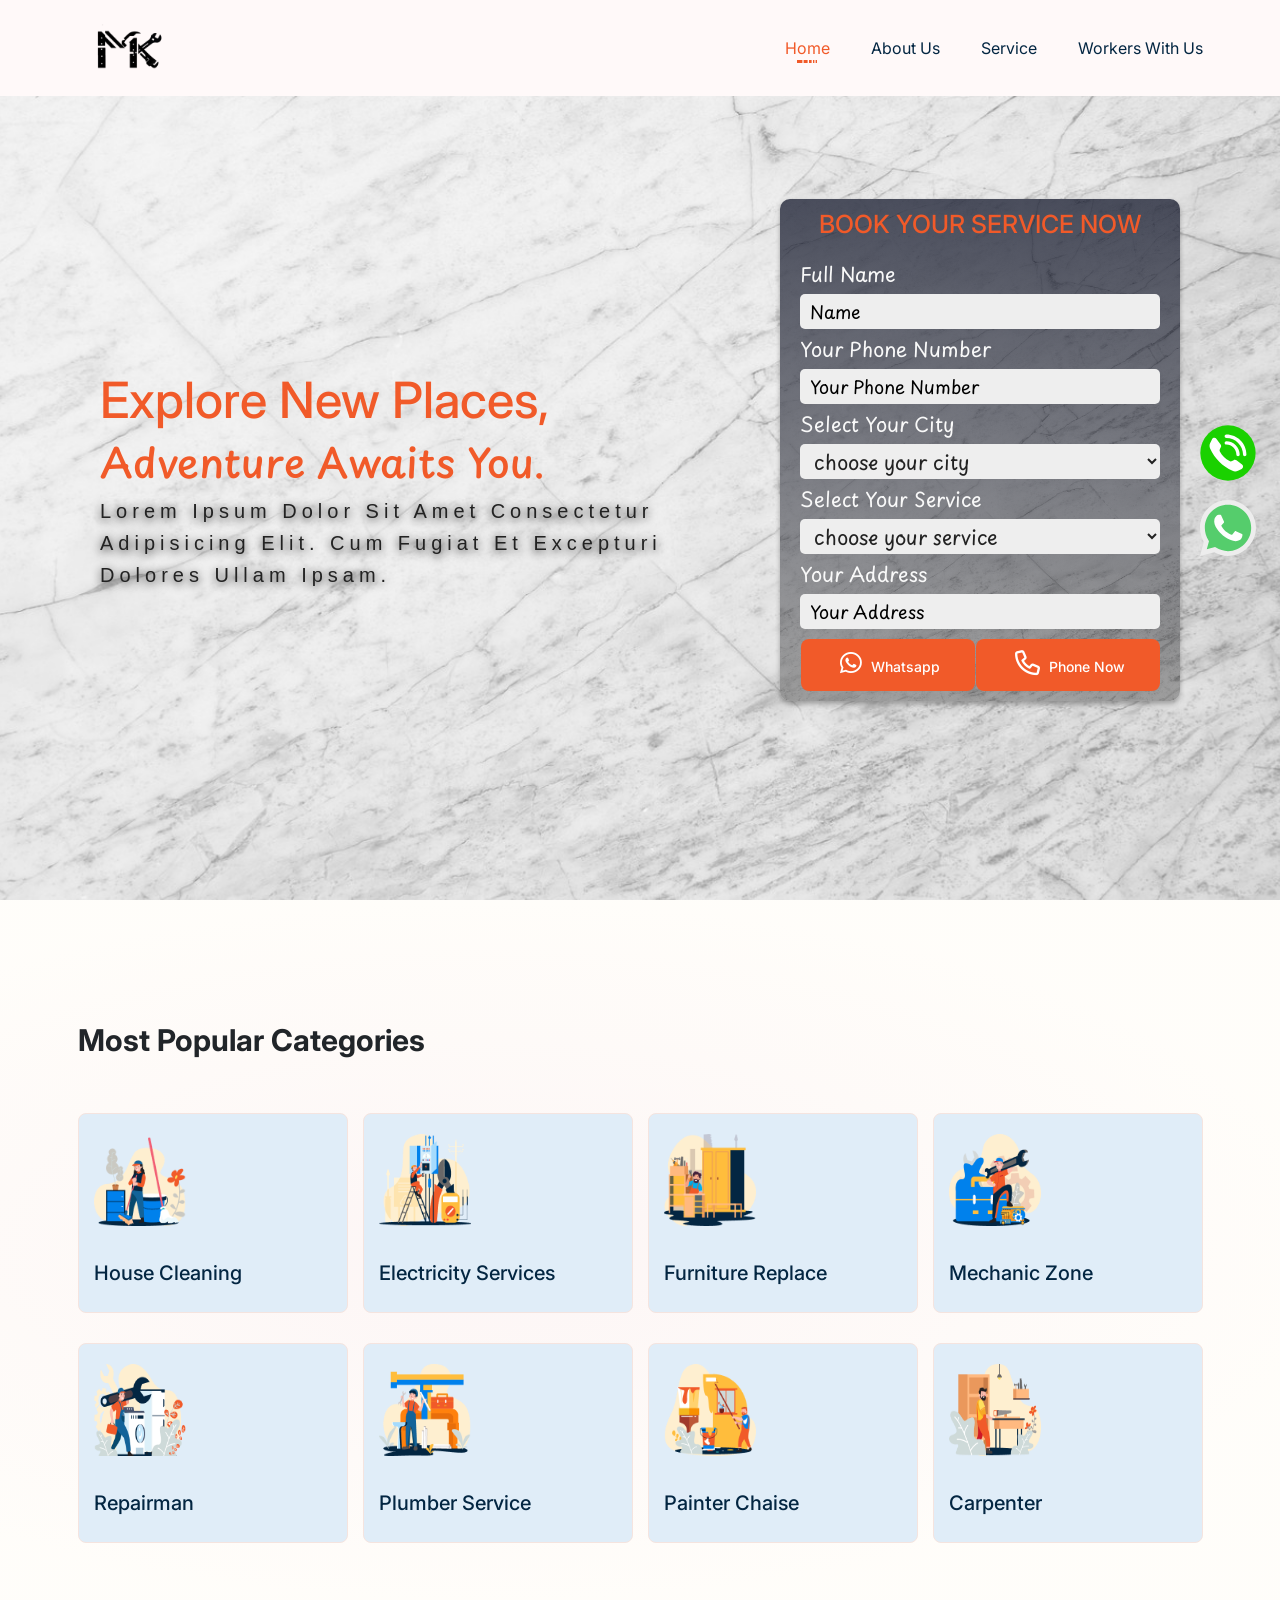
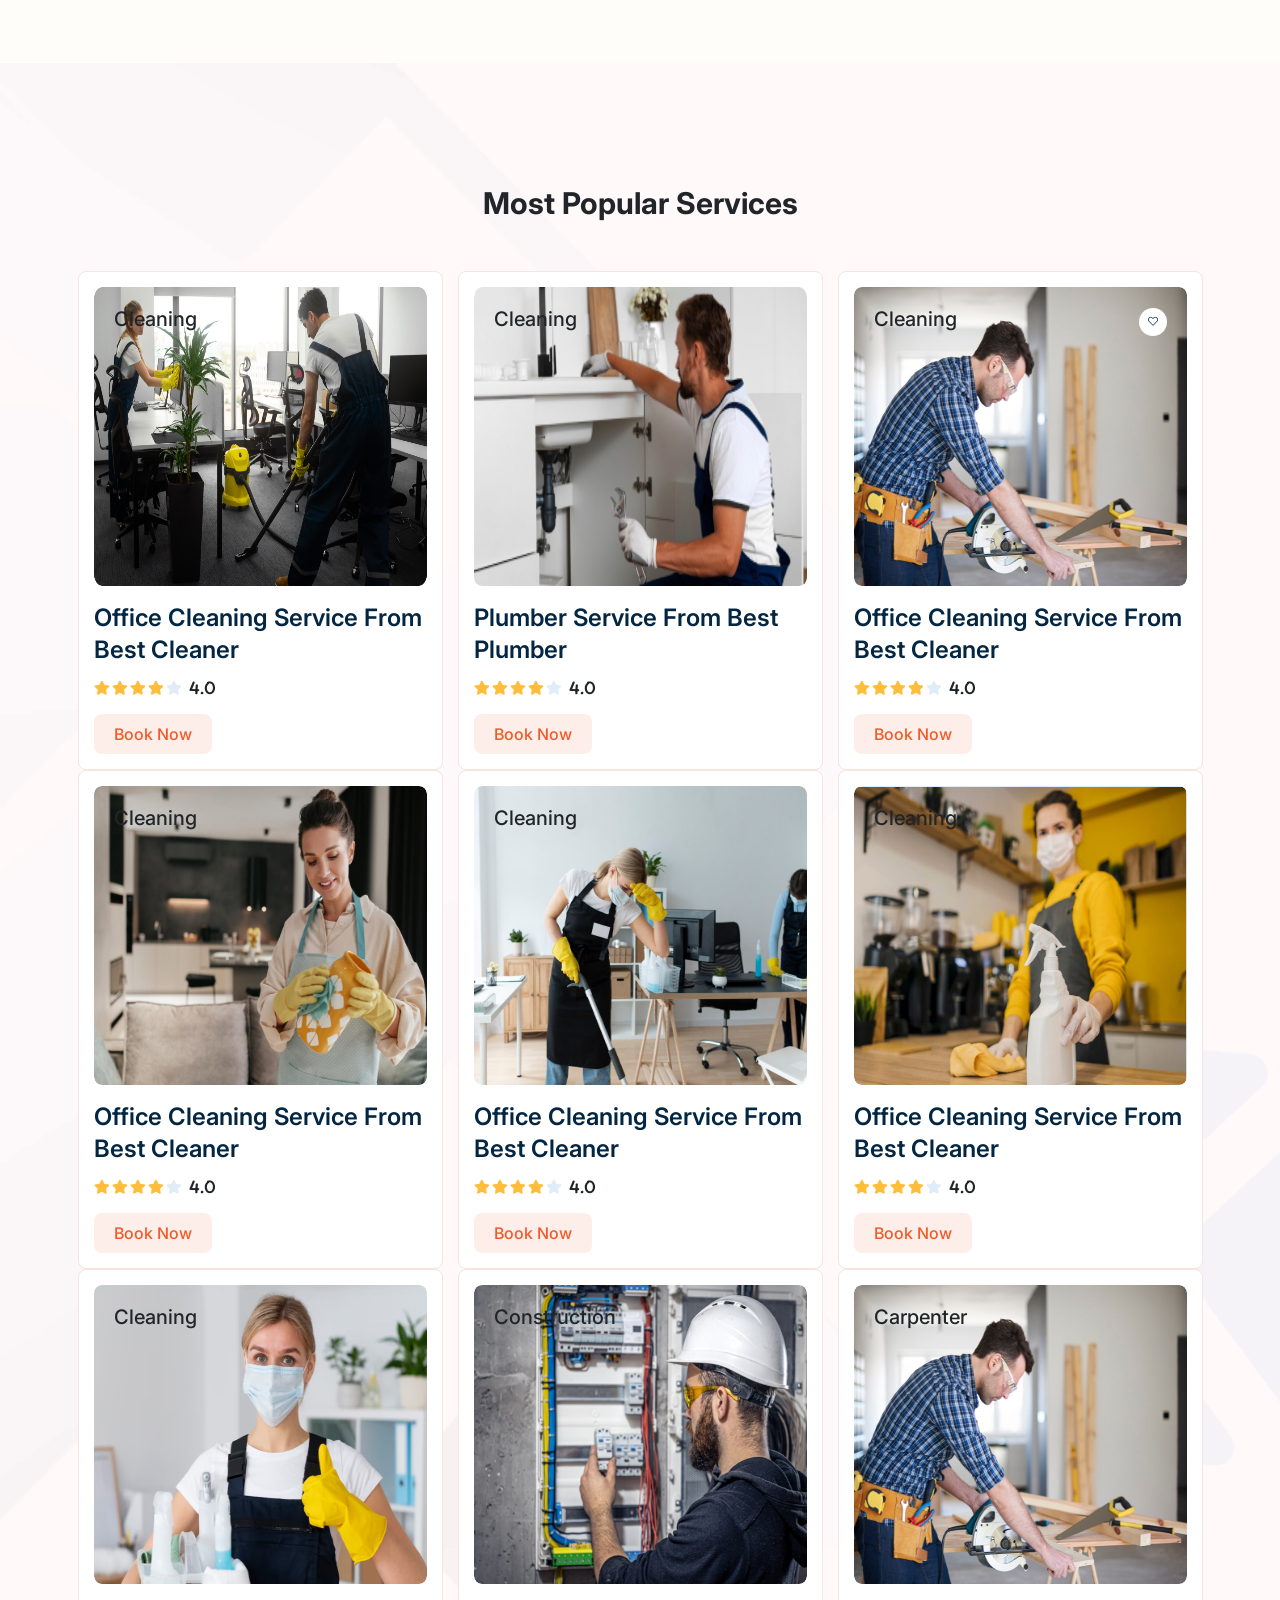
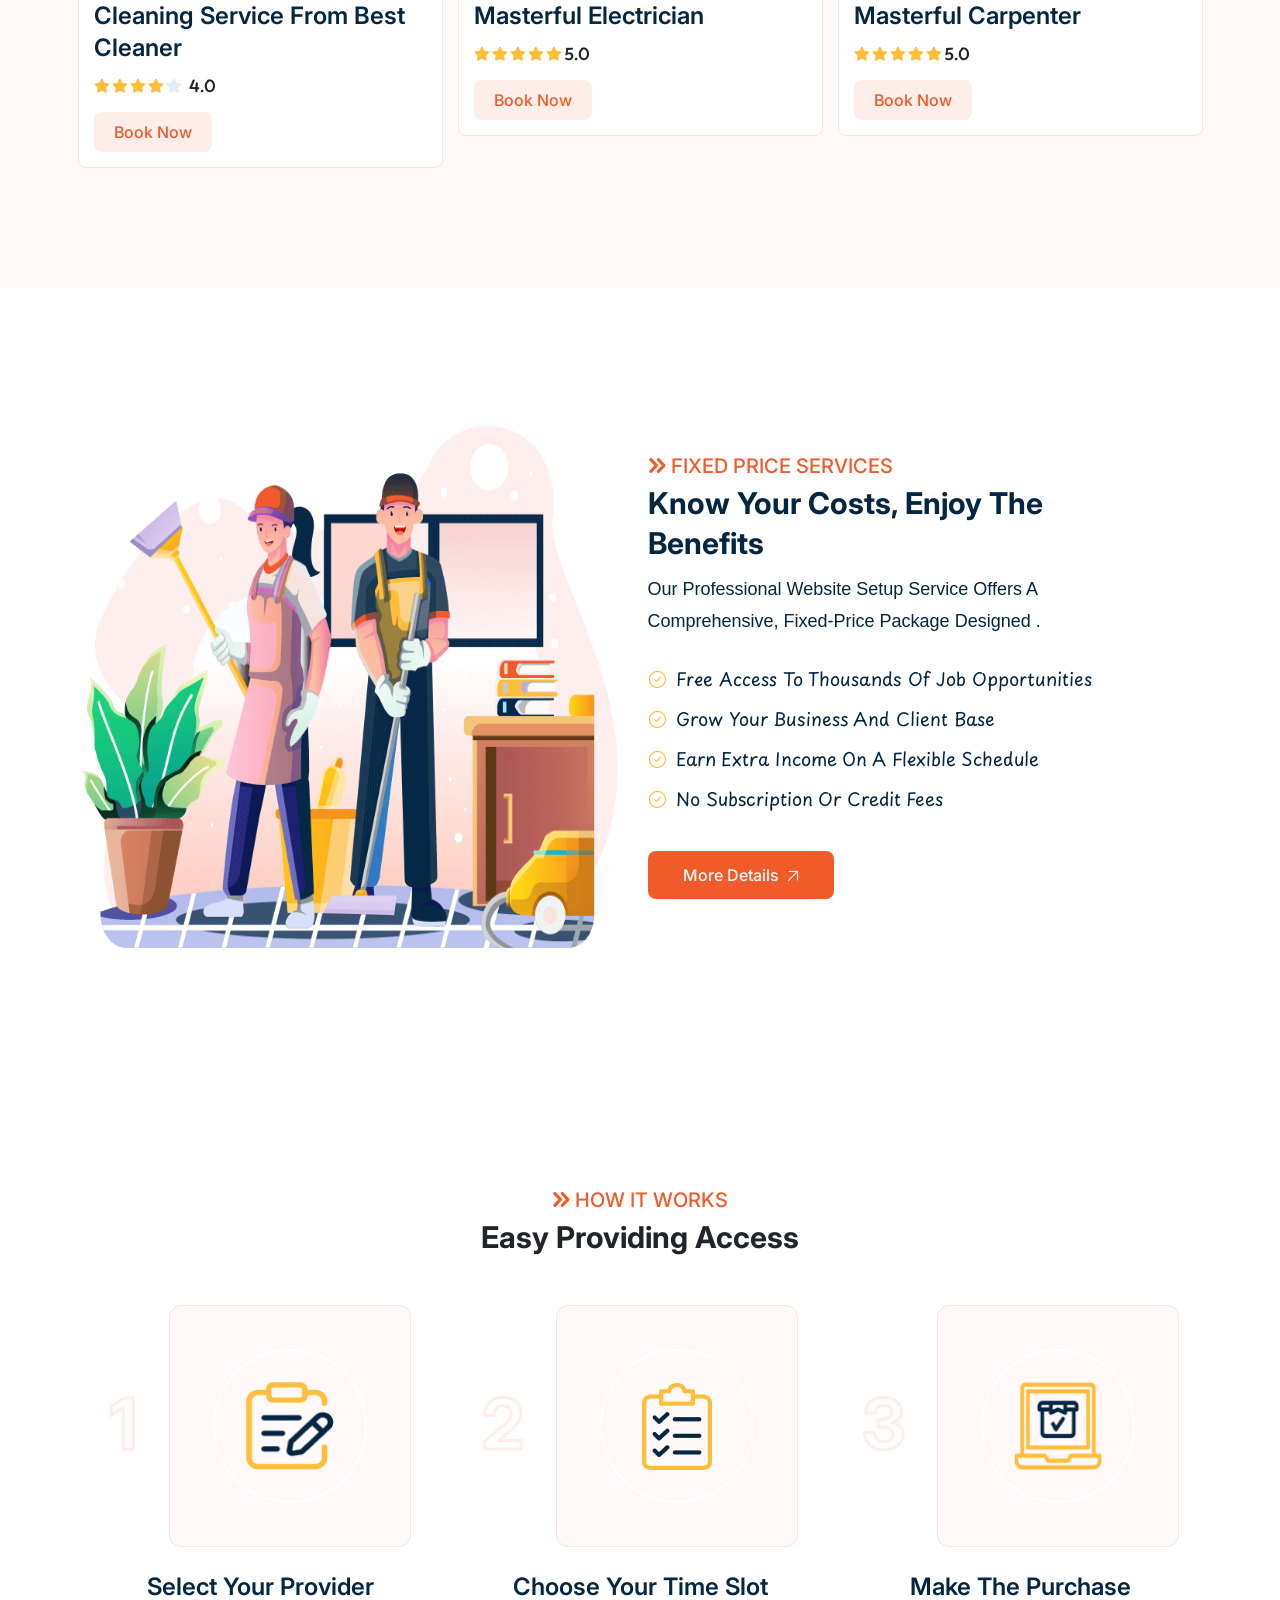
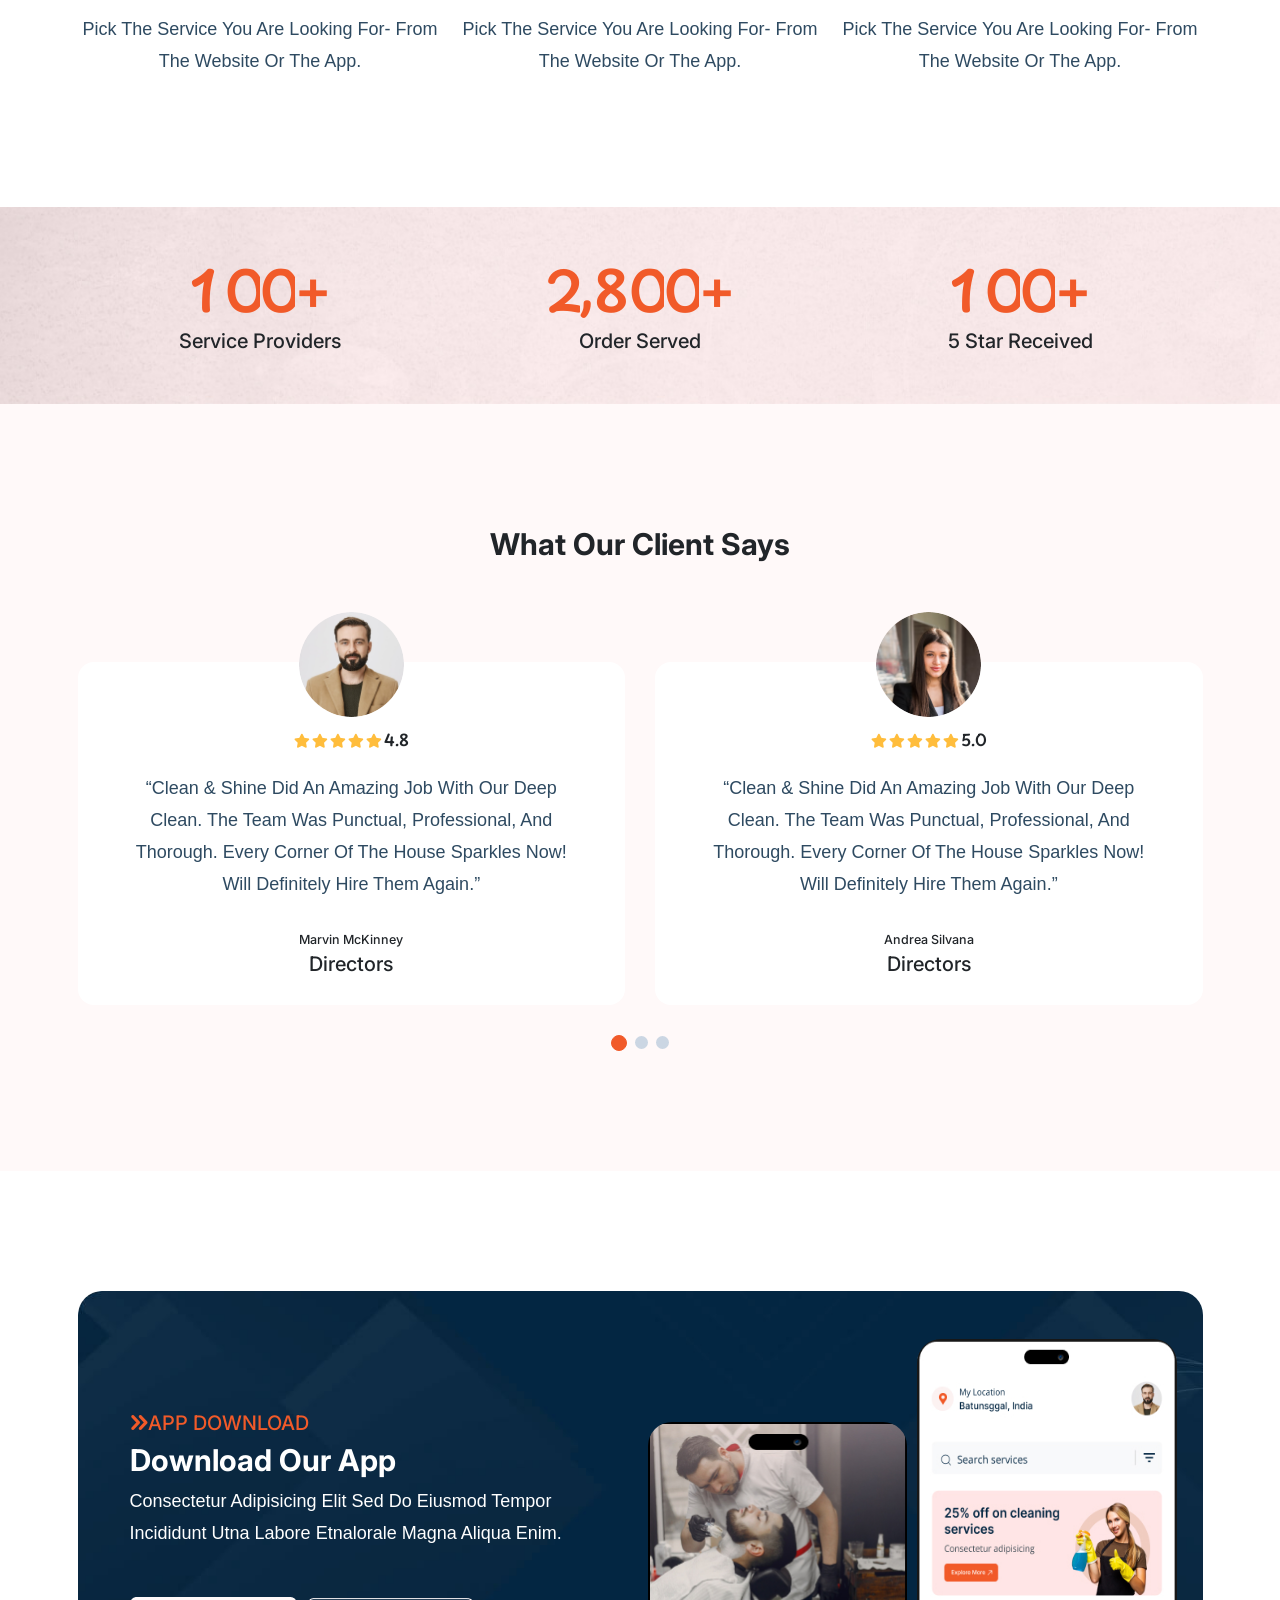
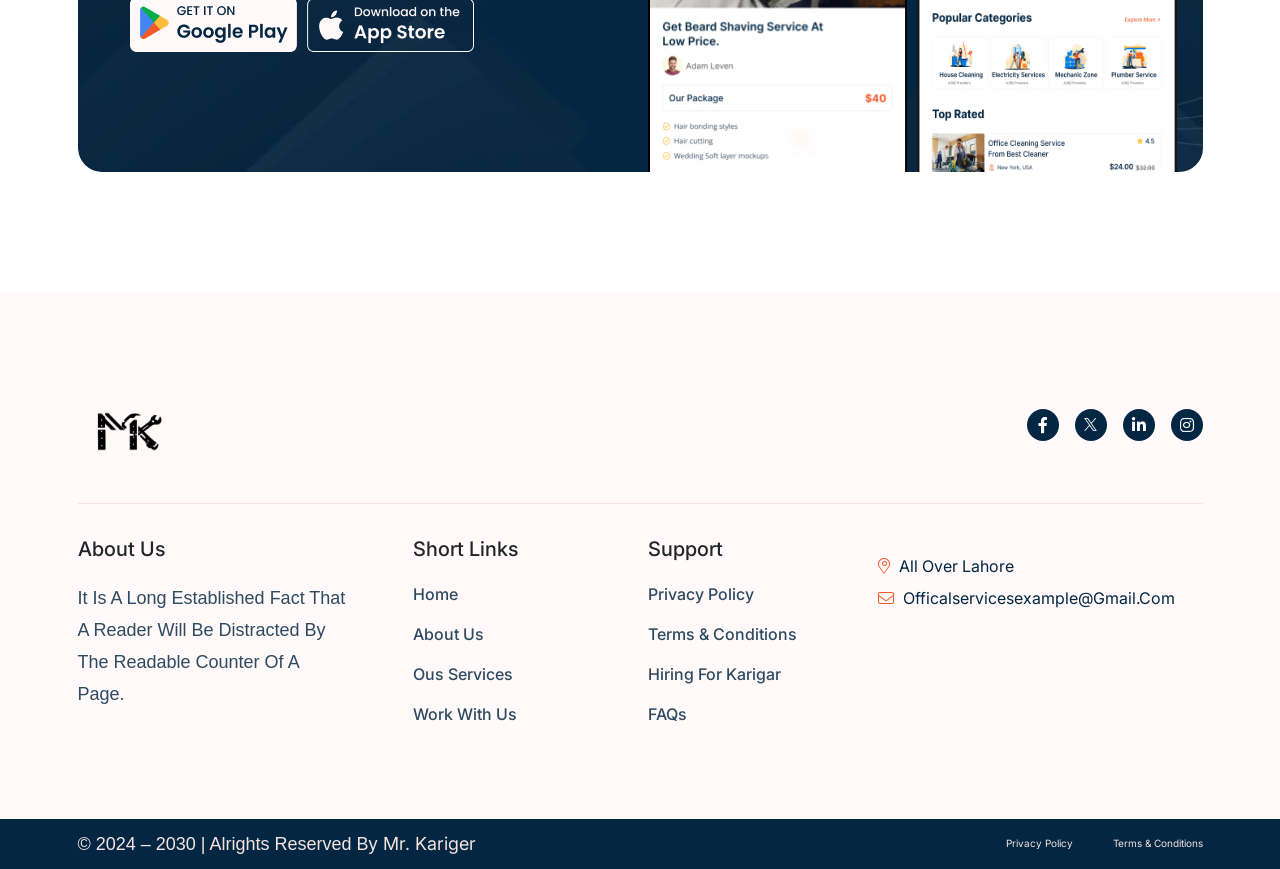
==== commit 972b8b06: "now now" ====
--- a/index.html
+++ b/index.html
@@ -7,13 +7,100 @@
 <meta name="viewport" content="width=device-width, initial-scale=1.0">
 
 
+<!-- Title  -->
+<meta name="viewport" content="width=device-width, initial-scale=1.0">
+<title>Mr karigar - Home Repair & Maintenance Services provider</title>
+<meta name="title" content="Mr karigar - Home Repair & Maintenance Services provider" />
+
+<!-- facebook  -->
+<!-- <meta name="facebook-domain-verification" content="zosc7c4auskao64zhaoni64q1h3llz" /> -->
+<!-- Ahref  -->
+<!-- <meta name="ahrefs-site-verification" content="588331d6a95bd38c54b1340ef8190735e0e741e0af82ae3fe4700caad9106a68"> -->
+
+<!-- description -->
+<meta name="description" content="Mr Karigar From fixing a leakage or rewiring your home, our verified technicians handle it all with care. Whether it's plumbing, electrical work, AC service, or handyman tasks, Mr. Karigar is always ready to help—just a call away" />
+
+
+<meta name="HandheldFriendly" content="True">
+<meta name="MobileOptimized" content="320">
+<meta http-equiv="cleartype" content="on" />
+
+ <!---------------------------------------------
+                Open Graph Tags
+ ---------------------------------------------->
+ <!-- Title  -->
+ <meta property="og:locale" content="en_US" />
+ <meta property="og:type" content="website" />
+ <meta property="og:title" content="Mr karigar - Home Repair & Maintenance Services provider" />
+  <!-- description -->
+<meta property="og:description" content="Mr Karigar From fixing a leakage or rewiring your home, our verified technicians handle it all with care. Whether it's plumbing, electrical work, AC service, or handyman tasks" />
+
+<meta property="og:url" content="https://www.mrkarigar.pk" />
+<meta property="og:site_name" content="Kam Kaj" />
+<!-- <meta property="og:image" content="https://www.mrkarigar.pk/Content/images/offer/og-image.png"> -->
+
+<!-- twitter  -->
+<meta name="twitter:title" content="Home Maintenance Services  | Home Repair Services - Kam Kaj" />
+<meta name="twitter:description" content="Mr Karigar From fixing a leakage or rewiring your home, our verified technicians handle it all with care. Whether it's plumbing, electrical work, AC service, or handyman tasks" />
+<!-- <meta name="twitter:image" content="https://www.mrkarigar.pk/Content/images/offer/og-image.png" /> -->
+<meta name="twitter:site" content="https://www.mrkarigar.pk" />
+<meta name="twitter:card" content="summary" />
+
+<meta name="robots" content="index, follow">
+<link rel="canonical" href="https://www.mrkarigar.pk/" />
+
+    <!-- Organization Schema Implementation on home page -->
+    <script type="application/ld+json">
+        { "@context" : "http://schema.org",
+        "@type": "Organization",
+        "name": "MrKarigar",
+        "legalName" : "//",
+        "url": "https://www.mrkarigar.com",
+        "logo": "https://www.mrkarigar.pk/Content/images/mrkarigar/logo.png",
+        "sameAs" : [
+        "https://www.facebook.com/people/Mr-Karigar/61572976992274/",
+        <!-- "https://twitter.com/mrkarigar110", -->
+        "https://www.youtube.com/@MrKarigarofficial",
+        "https://www.instagram.com/mrkarigarofficial",
+        "https://www.pinterest.com/MrKarigarofficial/"],
+        "contactPoint" : [
+        {
+        "@type" : "ContactPoint",
+        "telephone" : "+92-313-3240022",
+        "contactType" : "Sales"
+        }] ,
+        "location": {
+        "@type": "Place",
+        "address": {
+        "@type": "PostalAddress",
+        "streetAddress": "149 R2 Block Johar Town Lahore",
+        "addressLocality": "Lahore",
+        "postalCode": "54000. ",
+        "addressCountry": "Pakistan"
+        }
+        }}
+    </script>
+
+    <!-- Google Tag Manager -->
+
+   <!-- Google tag (gtag.js) -->
+    <script async src="https://www.googletagmanager.com/gtag/js?id=G-YXNWWSH4XN"></script>
+    <script>
+    window.dataLayer = window.dataLayer || [];
+    function gtag(){dataLayer.push(arguments);}
+    gtag('js', new Date());
+
+    gtag('config', 'G-YXNWWSH4XN');
+    </script>
+
+
 <!-- Stylesheets -->
 <link href="assets/css/style.css" rel="stylesheet">
 
 <link rel="shortcut icon" href="assets/images/favicon.png" type="image/x-icon">
 <link rel="icon" href="assets/images/favicon.png" type="image/x-icon">
 
-<title>Servat - Responsive HTML Template</title>
+
 </head>
 
 <body>
@@ -131,7 +218,7 @@
             <form action="">
 
                 <!-- <h3>search your destination</h3> -->
-                <h3>book your trip now</h3>
+                <h2>book your service now</h2>
 
                 <span>full name</span>
                 <input type="text" placeholder="name" name="Client Name">
@@ -142,7 +229,7 @@
                 <span>Select your City</span>
                 <!-- <input type="number" placeholder="enter your phone" > -->
                 <select class="select" >
-                    <option value="" name="City">Select City</option>
+                    <option value="" name="City">choose your city</option>
                         <!-- <option value="Karachi">Karachi</option> -->
                         <!-- <option value="Karachi">islamabad</option> -->
                         <option value="Lahore">Lahore</option>
@@ -150,7 +237,7 @@
 
                 <span>Select Your service</span>
                 <select class="select" >
-                    <option value="" name="service Name">Select service</option>
+                    <option value="" name="service Name">choose your service</option>
                         <option value="Plumber" >Plumber</option>
                         <option value="Electrician">Electrician</option>
                         <option value="Cleaner">Cleaner</option>
@@ -186,7 +273,7 @@
             <div class="container">
                 <div class="common-title-container">
                     <div class="common-title mb-0">
-                        <h6 class="common-sub-title"><i class="fa-solid fa-angles-right"></i> CATEGORIES</h6>
+                        <!-- <h2 class="common-sub-title"><i class="fa-solid fa-angles-right"></i> CATEGORIES</h2> -->
                         <h3>Most Popular Categories</h3>
                     </div>
                     <!-- <a href="workers.html" class="underline-link">Explore More <i class="fa-solid fa-arrow-up-right"></i></a> -->
@@ -194,6 +281,7 @@
 
                 <div class="row">
                     <div class="col-lg-3 col-md-6">
+
                         <div class="categories-single">
                             <div class="categories-single-image">
                                 <img src="assets/images/resource/categori-1.png" alt="image">
@@ -202,6 +290,7 @@
                                 <a href="./service-provide/service-1.html">House Cleaning </a>
                                 <!-- <p>4,982 Providers</p> -->
                             </div>
+
                         </div>
                     </div>
                     <div class="col-lg-3 col-md-6">
@@ -292,7 +381,7 @@
             <div class="bg-layer" style="background: url('assets/images/background/service-2-bg.png');"></div>
             <div class="container">
                 <div class="common-title text-center">
-                    <h6 class="common-sub-title"><i class="fa-solid fa-angles-right"></i> SERVICES </h6>
+                    <!-- <h2 class="common-sub-title"><i class="fa-solid fa-angles-right"></i> SERVICES </h2> -->
                     <h3>Most Popular Services</h3>
                 </div>
 
@@ -305,7 +394,7 @@
                             <div class="service-tow-single-img">
                                 <img src="assets/images/resource/service-details-1.jpg" alt="image">
                                 <div class="featured-single-wishlist">
-                                    <h6>Cleaning</h6>
+                                    <h2>Cleaning</h2>
                                     <!-- <a href="./services/service-1.html"><i class="fa-light fa-heart"></i></a> -->
                                 </div>
                             </div>
@@ -340,7 +429,7 @@
                             <div class="service-tow-single-img">
                                 <img src="assets/images/resource/service-page-4.jpg" alt="image">
                                 <div class="featured-single-wishlist">
-                                    <h6>Cleaning</h6>
+                                    <h2>Cleaning</h2>
                                     <!-- <a href="./services/service-2.html"><i class="fa-light fa-heart"></i></a> -->
                                 </div>
                             </div>
@@ -375,7 +464,7 @@
                             <div class="service-tow-single-img">
                                 <img src="assets/images/resource/service-3.jpg" alt="image">
                                 <div class="featured-single-wishlist">
-                                    <h6>Cleaning</h6>
+                                    <h2>Cleaning</h2>
                                     <a href="./services/service-3.html"><i class="fa-light fa-heart"></i></a>
                                 </div>
                             </div>
@@ -410,7 +499,7 @@
                             <div class="service-tow-single-img">
                                 <img src="assets/images/resource/service-4.jpg" alt="image">
                                 <div class="featured-single-wishlist">
-                                    <h6>Cleaning</h6>
+                                    <h2>Cleaning</h2>
                                     <!-- <a href="./services/service-4.html"><i class="fa-light fa-heart"></i></a> -->
                                 </div>
                             </div>
@@ -445,7 +534,7 @@
                             <div class="service-tow-single-img">
                                 <img src="assets/images/resource/service-5.jpg" alt="image">
                                 <div class="featured-single-wishlist">
-                                    <h6>Cleaning</h6>
+                                    <h2>Cleaning</h2>
                                     <!-- <a href="./services/service-5.html"><i class="fa-light fa-heart"></i></a> -->
                                 </div>
                             </div>
@@ -480,7 +569,7 @@
                             <div class="service-tow-single-img">
                                 <img src="assets/images/resource/service-6.jpg" alt="image">
                                 <div class="featured-single-wishlist">
-                                    <h6>Cleaning</h6>
+                                    <h2>Cleaning</h2>
                                     <!-- <a href="./services/service-6.html"><i class="fa-light fa-heart"></i></a> -->
                                 </div>
                             </div>
@@ -515,7 +604,7 @@
                             <div class="service-tow-single-img">
                                 <img src="assets/images/resource/service-1.jpg" alt="image">
                                 <div class="featured-single-wishlist">
-                                    <h6>Cleaning</h6>
+                                    <h2>Cleaning</h2>
                                     <!-- <a href="./services/service-7.html"><i class="fa-light fa-heart"></i></a> -->
                                 </div>
                             </div>
@@ -550,7 +639,7 @@
                             <div class="service-tow-single-img">
                                 <img src="assets/images/resource/service-2.jpg" alt="image">
                                 <div class="featured-single-wishlist">
-                                    <h6>Construction</h6>
+                                    <h2>Construction</h2>
                                     <!-- <a href="./services/service-8.html"><i class="fa-light fa-heart"></i></a> -->
                                 </div>
                             </div>
@@ -585,7 +674,7 @@
                             <div class="service-tow-single-img">
                                 <img src="assets/images/resource/service-3.jpg" alt="image">
                                 <div class="featured-single-wishlist">
-                                    <h6>Carpenter</h6>
+                                    <h2>Carpenter</h2>
                                     <!-- <a href="./services/service-9.html"><i class="fa-light fa-heart"></i></a> -->
                                 </div>
                             </div>
@@ -635,7 +724,7 @@
                         <div class="rewards-left-container">
                             <div class="rewards-left-container-inner">
                                 <div class="common-title mb_30">
-                                    <h6 class="common-sub-title"><i class="fa-solid fa-angles-right"></i> FIXED PRICE SERVICES</h6>
+                                    <h2 class="common-sub-title"><i class="fa-solid fa-angles-right"></i> FIXED PRICE SERVICES</h2>
                                     <h3>Know Your Costs, Enjoy the Benefits</h3>
                                     <p>Our Professional Website Setup service offers a comprehensive, fixed-price package designed .</p>
                                 </div>
@@ -663,7 +752,7 @@
          <section class="works works-two">
             <div class="container">
                 <div class="common-title text-center">
-                    <h6 class="common-sub-title"><i class="fa-solid fa-angles-right"></i> HOW IT WORKS </h6>
+                    <h2 class="common-sub-title"><i class="fa-solid fa-angles-right"></i> HOW IT WORKS </h2>
                     <h3>Easy Providing Access</h3>
                 </div>
                 <div class="row">
@@ -774,7 +863,7 @@
 <section class="testimonial testimonial-two">
     <div class="container">
         <div class="common-title text-center">
-            <h6 class="common-sub-title"><i class="fa-solid fa-angles-right"></i> TESTIMONIAL </h6>
+            <!-- <h2 class="common-sub-title"><i class="fa-solid fa-angles-right"></i> TESTIMONIAL </h2> -->
             <h3>What Our Client Says</h3>
         </div>
         <div class="row">
@@ -805,7 +894,7 @@
                                             </div>
                                             <div class="testimonial-two-info">
                                                 <h5>Marvin McKinney</h5>
-                                                <h6>Directors</h6>
+                                                <h2>Directors</h2>
                                             </div>
                                        </div>
                                     </div>
@@ -832,7 +921,7 @@
                                              </div>
                                              <div class="testimonial-two-info">
                                                  <h5>Andrea Silvana</h5>
-                                                 <h6>Directors</h6>
+                                                 <h2>Directors</h2>
                                              </div>
                                         </div>
                                      </div>
@@ -859,7 +948,7 @@
                                              </div>
                                              <div class="testimonial-two-info">
                                                  <h5>Marvin McKinney</h5>
-                                                 <h6>Directors</h6>
+                                                 <h2>Directors</h2>
                                              </div>
                                         </div>
                                      </div>
@@ -886,7 +975,7 @@
                 <div class="col-lg-6">
                     <div class="app-left-container">
                         <div class="common-title">
-                            <h6 class="common-sub-title"><i class="fa-solid fa-angles-right"></i>APP DOWNLOAD </h6>
+                            <h2 class="common-sub-title"><i class="fa-solid fa-angles-right"></i>APP DOWNLOAD </h2>
                             <h3>Download Our App</h3>
                             <p>Consectetur adipisicing elit sed do eiusmod tempor incididunt utna labore etnalorale magna aliqua enim.</p>
                         </div>
@@ -932,7 +1021,7 @@
                         <div class="col-xl-3 col-lg-4 col-md-6">
                             <div class="footer-widget about-widget">
                                 <div class="about-widget-inner">
-                                    <h6 class="footer-widget-title">About us</h6>
+                                    <h2 class="footer-widget-title">About us</h2>
                                     <p>
                                         It is a long established fact that a reader will be distracted by the readable counter of a page.
                                     </p>
@@ -942,7 +1031,7 @@
                         <div class="col-xl-3  col-lg-4  col-md-4">
                             <div class="footer-widget company-widget">
                                 <div class="company-widget-inner">
-                                    <h6 class="footer-widget-title">Short links</h6>
+                                    <h2 class="footer-widget-title">Short links</h2>
                                     <ul class="footer-widget-list"> 
                                         <li><a href="index.html">Home</a></li>
                                         <li><a href="about.html">About Us</a></li>
@@ -956,7 +1045,7 @@
                         <div class="col-xl-2 col-lg-4  col-md-2">
                             <div class="footer-widget support-widget">
                                 <div class="support-widget-inner">
-                                    <h6 class="footer-widget-title">Support</h6>
+                                    <h2 class="footer-widget-title">Support</h2>
                                     <ul class="footer-widget-list">
                                         <li><a href="error.html">Privacy Policy</a></li>
                                         <li><a href="error.html">Terms & Conditions </a></li>
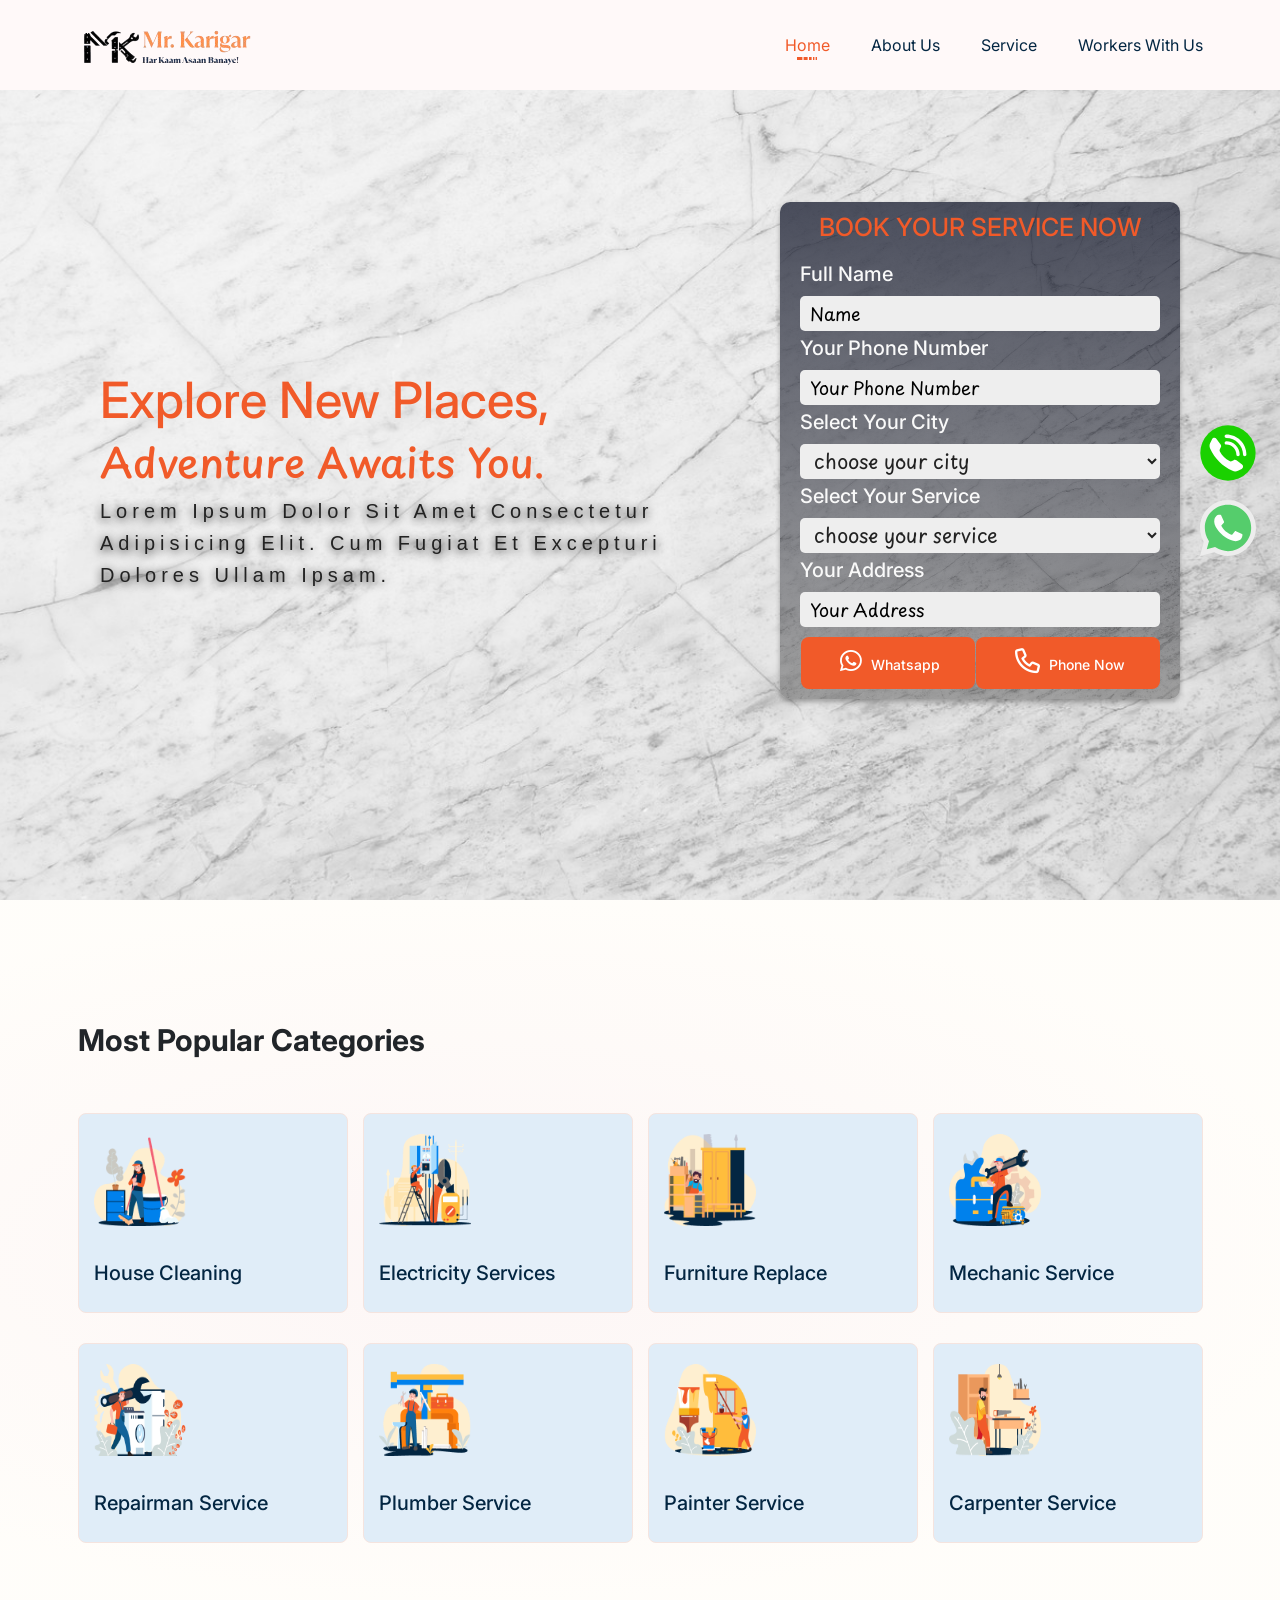
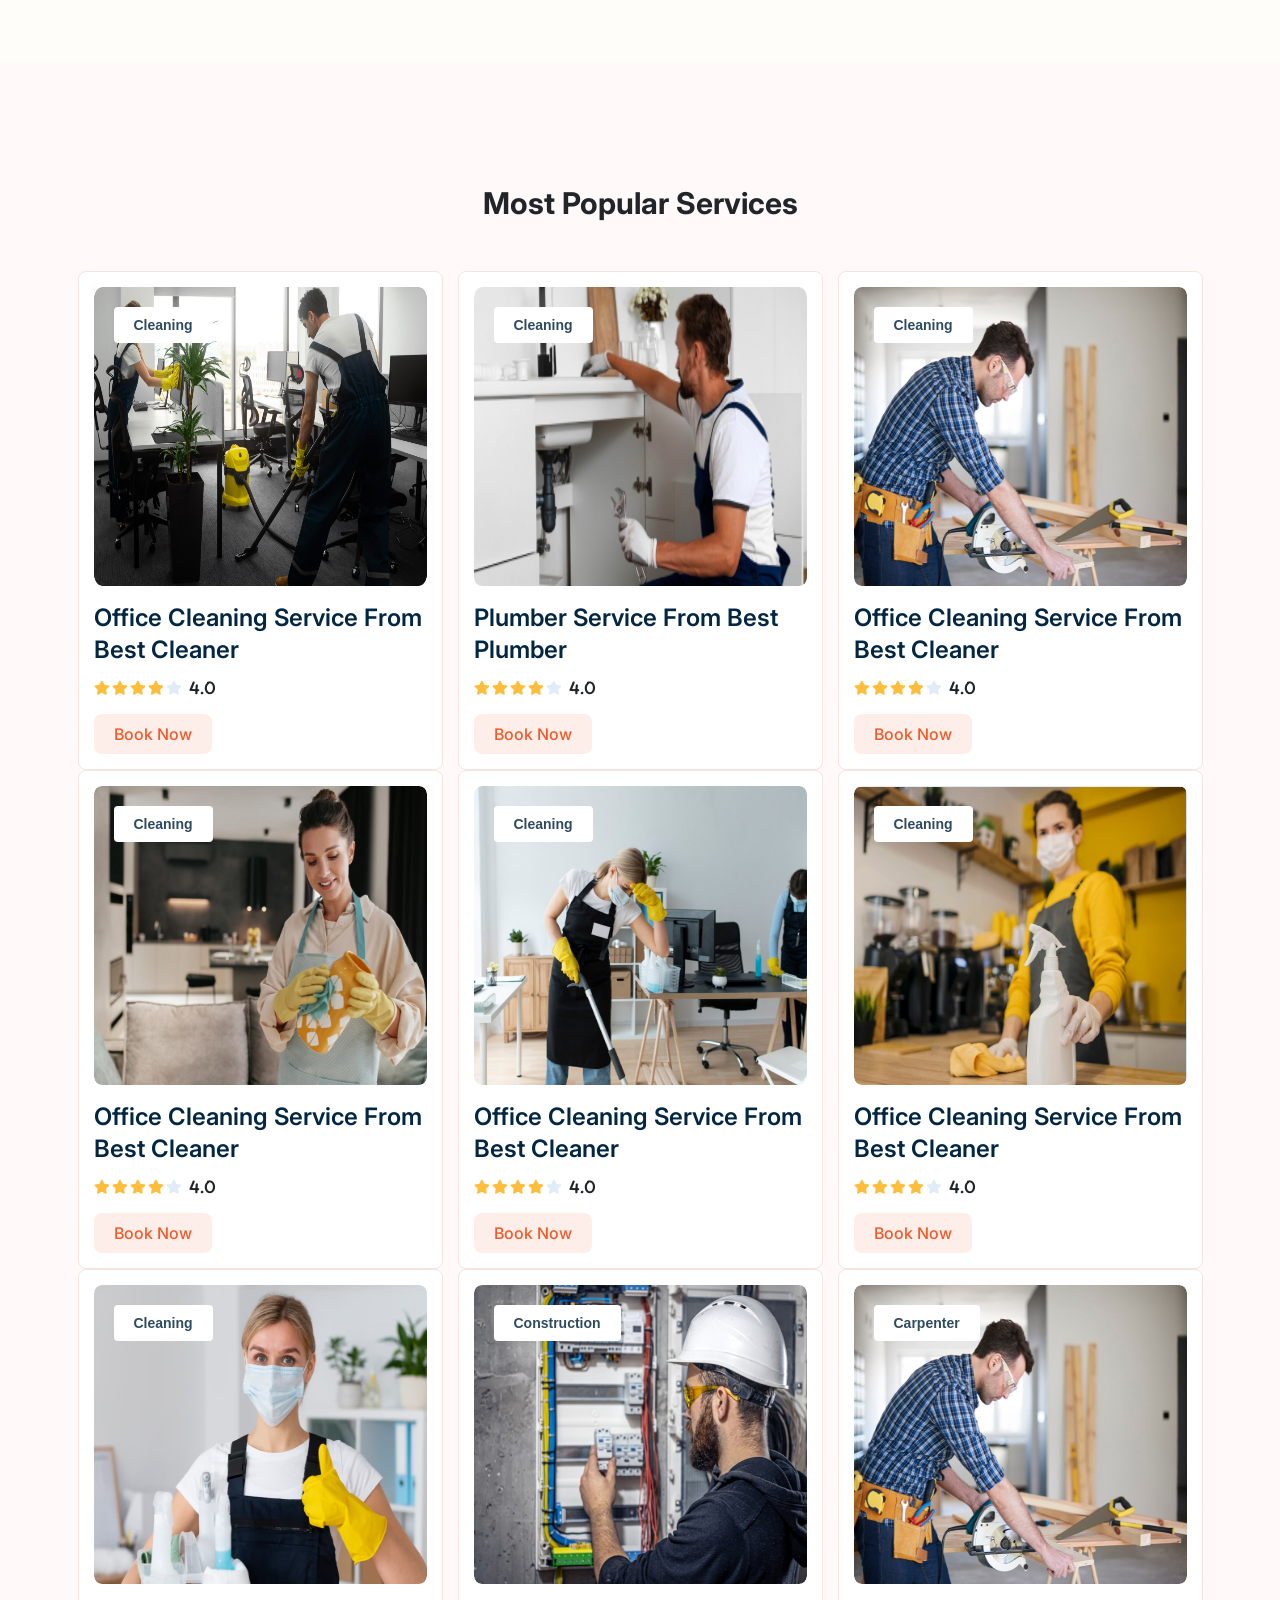
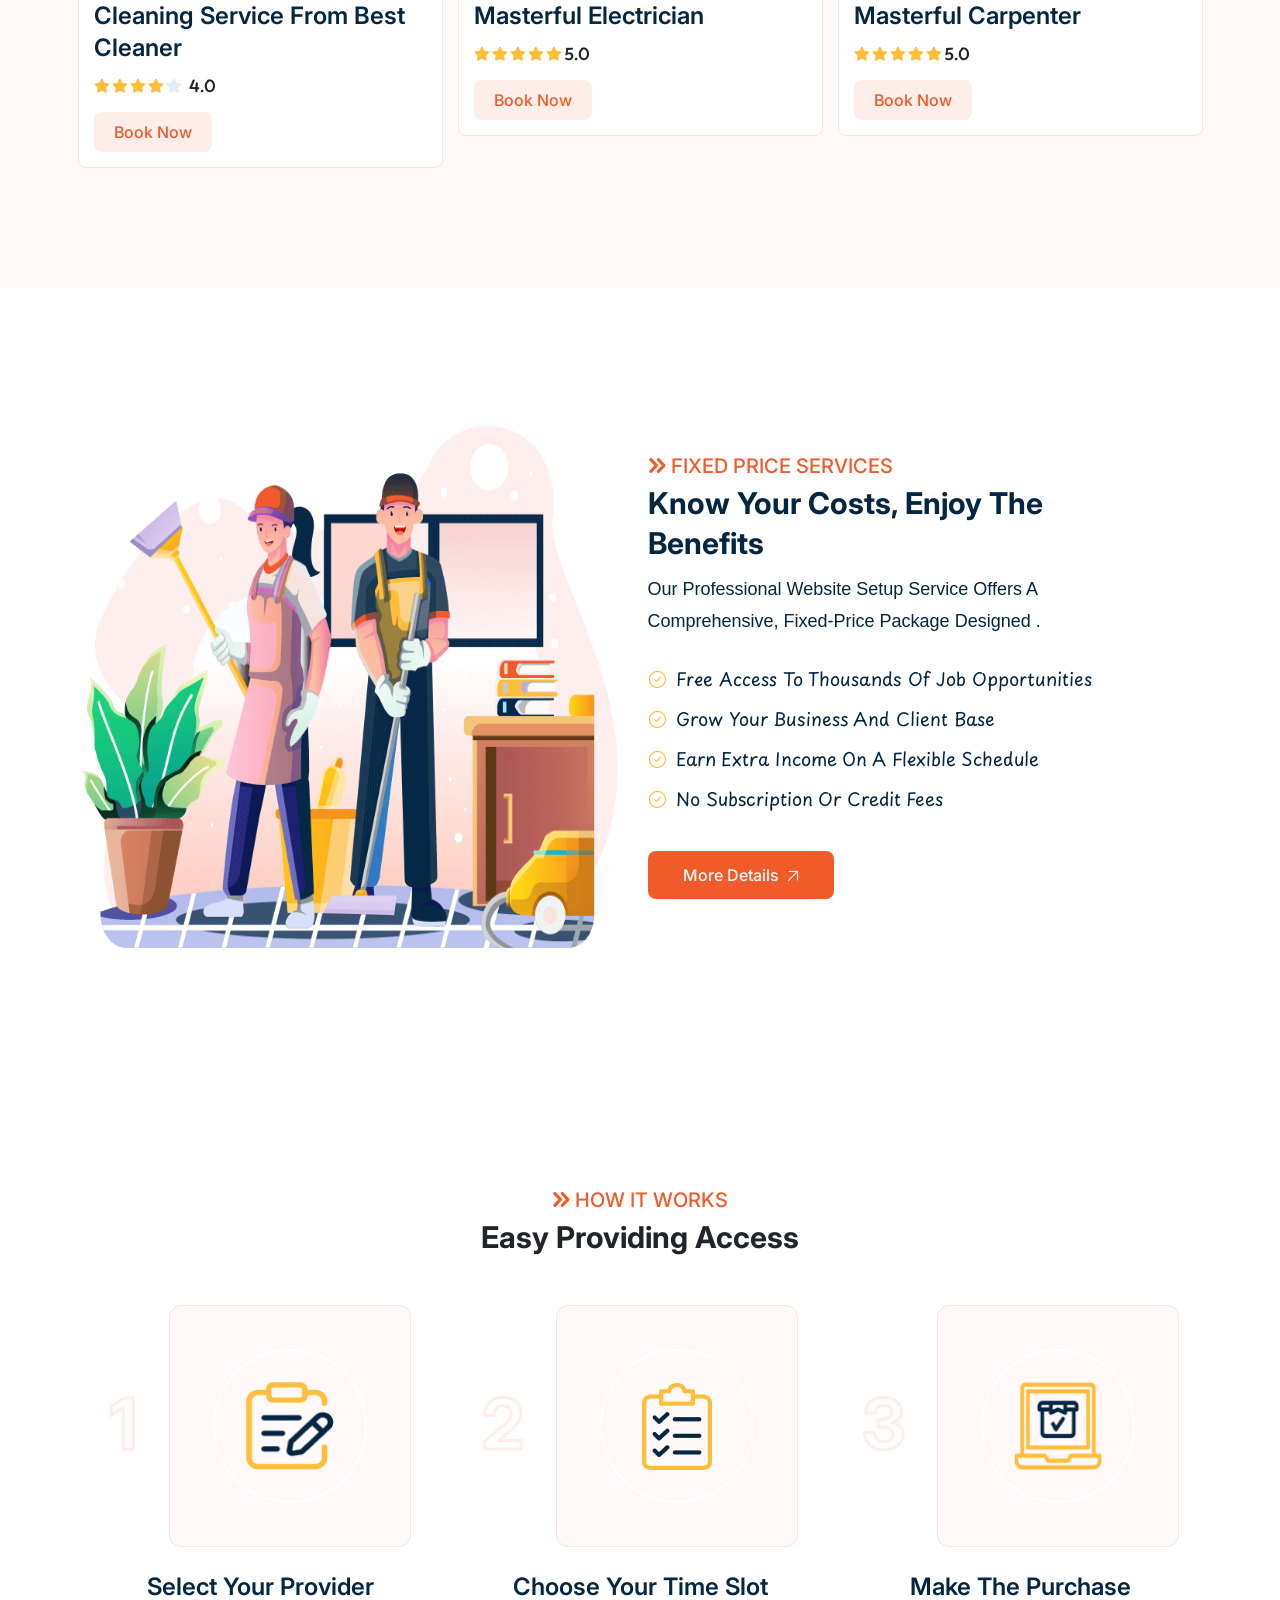
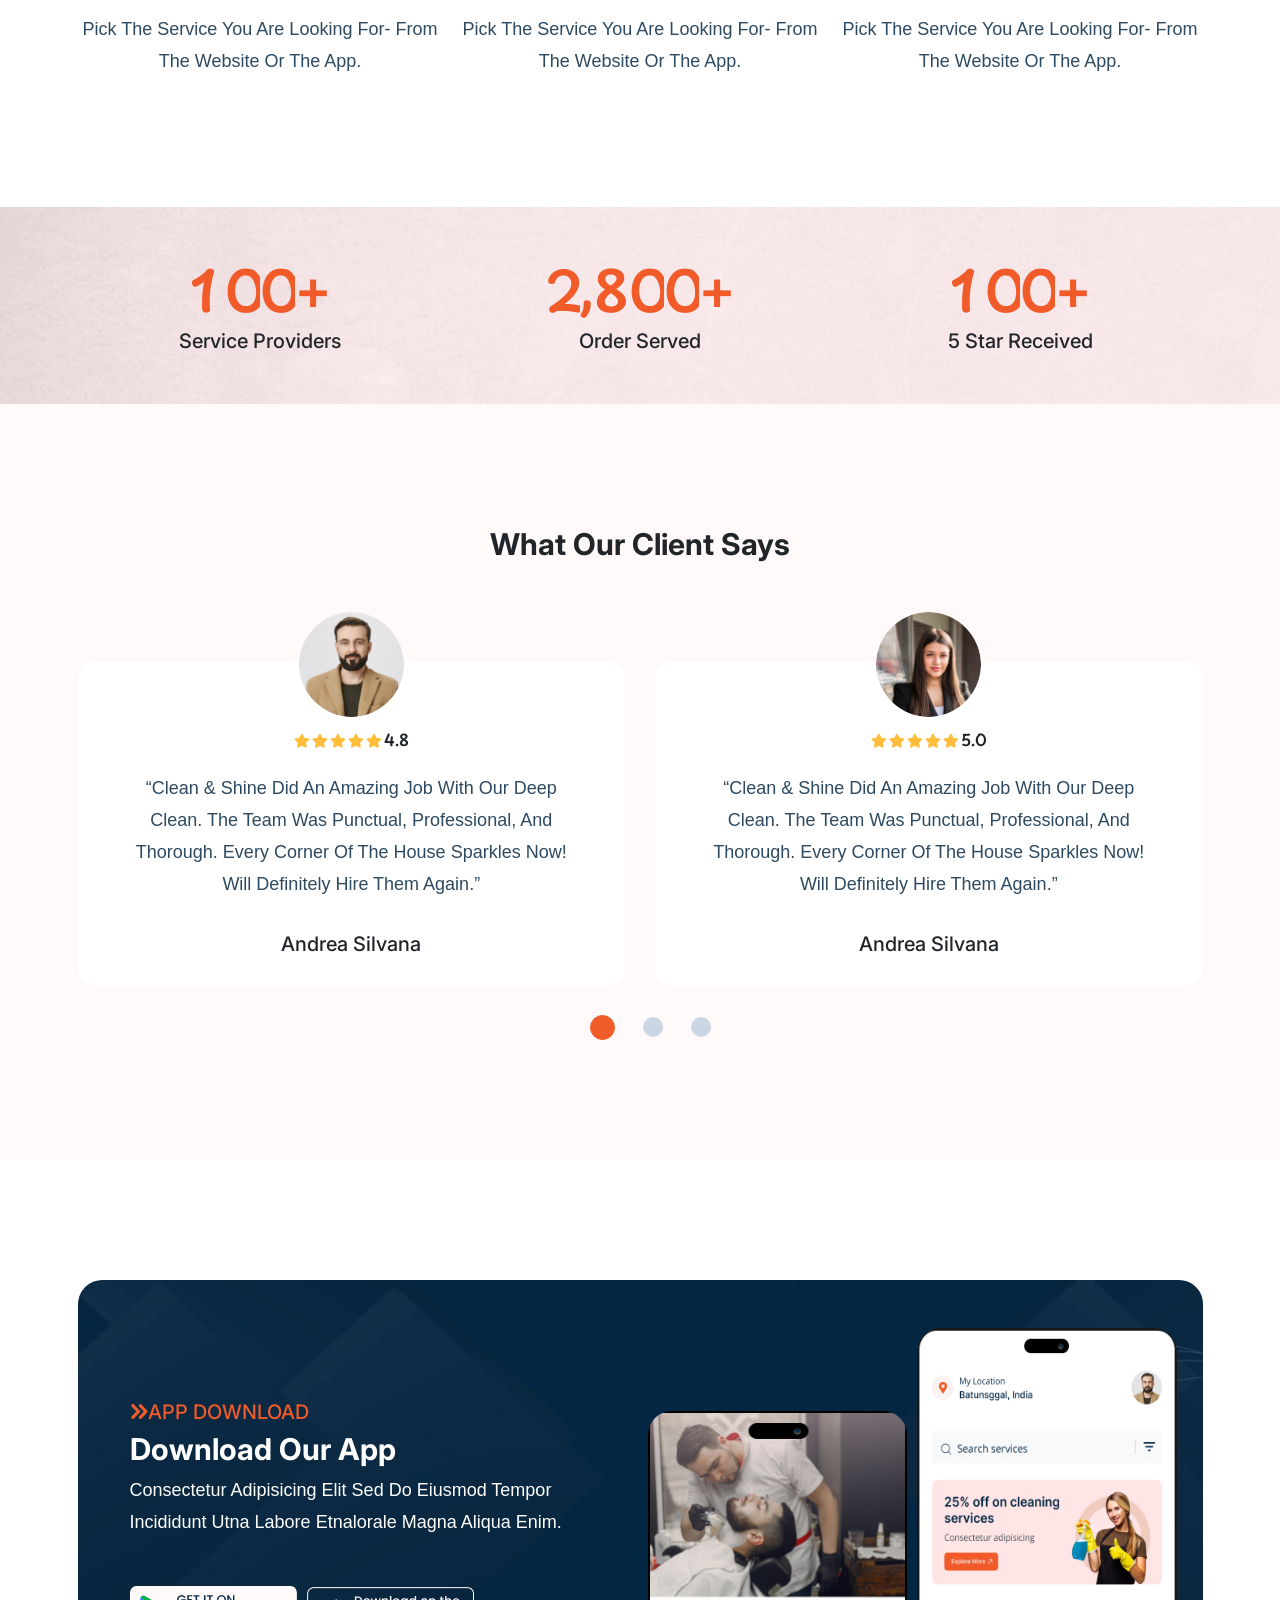
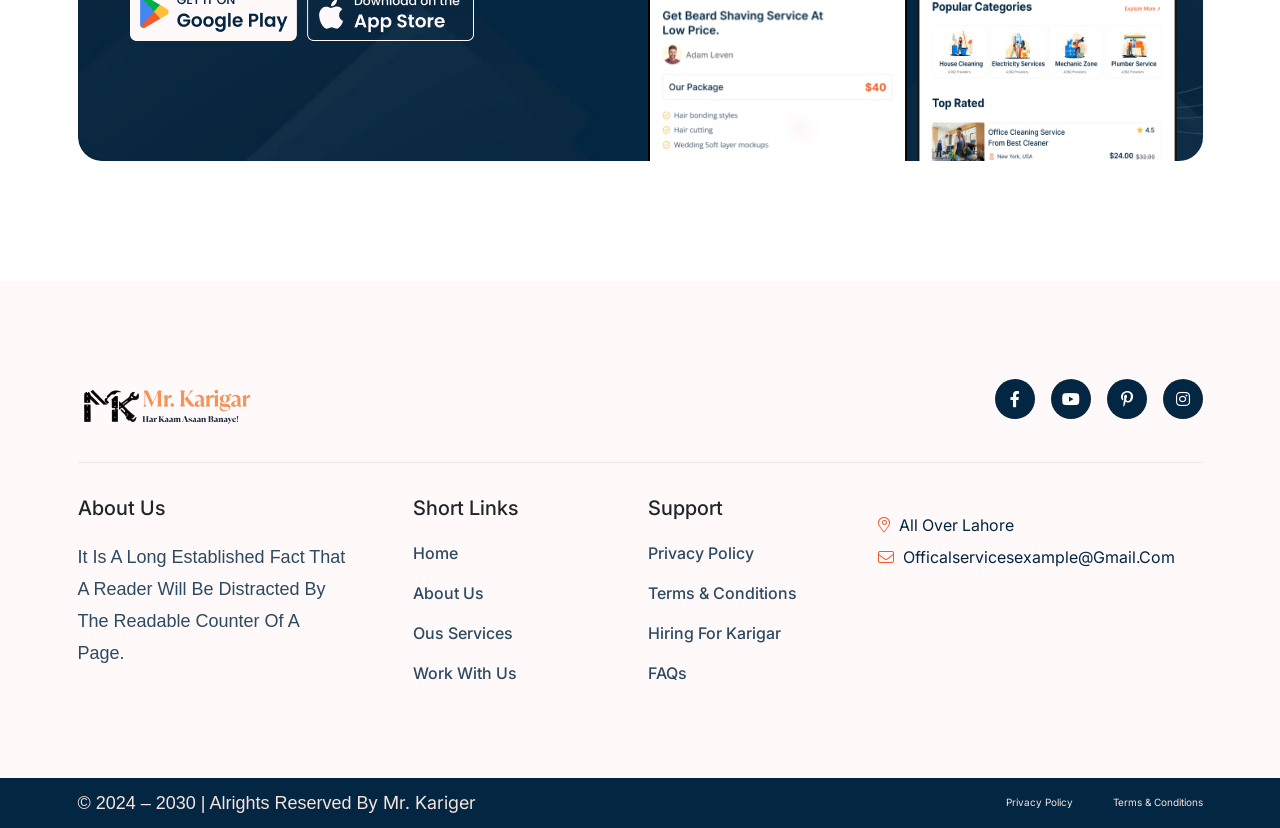
==== commit 5805bde2: "chang now" ====
--- a/index.html
+++ b/index.html
@@ -184,11 +184,10 @@
                     <!--Social Links-->
                     <div class="social-links">
                         <ul class="clearfix">
-                            <li><a href="#"><span class="fab fa-twitter"></span></a></li>
-                            <li><a href="#"><span class="fab fa-facebook-square"></span></a></li>
-                            <li><a href="#"><span class="fab fa-pinterest-p"></span></a></li>
-                            <li><a href="#"><span class="fab fa-instagram"></span></a></li>
-                            <li><a href="#"><span class="fab fa-youtube"></span></a></li>
+                            <li><a href="https://www.facebook.com/profile.php?id=61572976992274" aria-label="facebook"><i class="fa-brands fa-facebook-f"></i></a></li>
+                            <li><a href="https://www.youtube.com/@MrKarigarofficial" aria-label="youtube"><i class="fab fa-youtube"></i></a></li>
+                            <li><a href="https://www.pinterest.com/MrKarigarofficial/_profile/" aria-label="pinterest"><i class="fab fa-pinterest-p"></i></a></li>
+                            <li><a href="https://www.instagram.com/mrkarigarofficial/" aria-label="instagram"><i class="fa-brands fa-instagram"></i></a></li>
                         </ul>
                     </div>
                 </nav>
@@ -220,23 +219,23 @@
                 <!-- <h3>search your destination</h3> -->
                 <h2>book your service now</h2>
 
-                <span>full name</span>
+                <h3>full name</h3>
                 <input type="text" placeholder="name" name="Client Name">
 
-                <span>your Phone Number</span>
+                <h3>your Phone Number</h3>
                 <input type="number" placeholder="your Phone Number" name="phone number" >
 
-                <span>Select your City</span>
+                <h3>Select your City</h3>
                 <!-- <input type="number" placeholder="enter your phone" > -->
-                <select class="select" >
+                <select class="select" aria-label="choose city" >
                     <option value="" name="City">choose your city</option>
                         <!-- <option value="Karachi">Karachi</option> -->
                         <!-- <option value="Karachi">islamabad</option> -->
                         <option value="Lahore">Lahore</option>
                 </select>  
 
-                <span>Select Your service</span>
-                <select class="select" >
+                <h3>Select Your service</h3>
+                <select class="select" aria-label="choose service">
                     <option value="" name="service Name">choose your service</option>
                         <option value="Plumber" >Plumber</option>
                         <option value="Electrician">Electrician</option>
@@ -245,15 +244,15 @@
                         <option value="Electrician">Lahore</option> -->
                 </select>    
 
-                <span>Your Address</span>
+                <h3>Your Address</h3>
         
                 <input type="text" placeholder="Your Address" name="Address">
 
 
                 <!-- <input type="submit" value="send"> -->
                 <div class="button ">
-                    <a href="https://api.whatsapp.com/send?phone=%2B923001078050&amp;text=MR.+Karigar+service+provider" class="btn-1"><i class="fab fa-whatsapp"></i> Whatsapp</a>
-                    <a href="tel:+923001078050&amp;text=MR.+Karigar+service+provider" class="btn-1"><i class="fas fa-phone"></i> Phone now</a>
+                    <a href="https://api.whatsapp.com/send?phone=%2B923001078050&amp;text=MR.+Karigar+service+provider" class="btn-1" aria-label="whatsapp"><i class="fab fa-whatsapp"></i> Whatsapp</a>
+                    <a href="tel:+923001078050&amp;text=MR.+Karigar+service+provider" class="btn-1"><i class="fas fa-phone" aria-label="Phone"></i> Phone now</a>
                     <!-- <a href="https://api.whatsapp.com/send?phone=%2B923001078050&amp;text=MR.+Karigar+service+provider" class="link-btn"><i class="fab fa-whatsapp"></i> Whatsapp</a>
                     <a href="tel:+923001078050&amp;text=MR.+Karigar+service+provider" class="link-btn"><i class="fas fa-phone"></i> Phone now</a> -->
                 </div>
@@ -287,7 +286,7 @@
                                 <img src="assets/images/resource/categori-1.png" alt="image">
                             </div>
                             <div class="categories-single-title">
-                                <a href="./service-provide/service-1.html">House Cleaning </a>
+                                <a href="./service-provide/service-1.html" aria-label="book now">House Cleaning </a>
                                 <!-- <p>4,982 Providers</p> -->
                             </div>
 
@@ -299,7 +298,7 @@
                                 <img src="assets/images/resource/categori-2.png" alt="image">
                             </div>
                             <div class="categories-single-title">
-                                <a href="./service-provide/service-2.html">Electricity Services </a>
+                                <a href="./service-provide/service-2.html" aria-label="service">Electricity Services </a>
                                 <!-- <p>4,982 Providers</p> -->
                             </div>
                         </div>
@@ -310,7 +309,7 @@
                                 <img src="assets/images/resource/categori-3.png" alt="image">
                             </div>
                             <div class="categories-single-title">
-                                <a href="./service-provide/service-3.html">Furniture Replace </a>
+                                <a href="./service-provide/service-3.html" aria-label="service">Furniture Replace </a>
                                 <!-- <p>4,982 Providers</p> -->
                             </div>
                         </div>
@@ -321,7 +320,7 @@
                                 <img src="assets/images/resource/categori-4.png" alt="image">
                             </div>
                             <div class="categories-single-title">
-                                <a href="./service-provide/service-4.html">Mechanic Zone</a>
+                                <a href="./service-provide/service-4.html" aria-label="service">Mechanic service</a>
                                 <!-- <p>4,982 Providers</p> -->
                             </div>
                         </div>
@@ -332,7 +331,7 @@
                                 <img src="assets/images/resource/categori-5.png" alt="image">
                             </div>
                             <div class="categories-single-title">
-                                <a href="./service-provide/service-5.html">Repairman </a>
+                                <a href="./service-provide/service-5.html" aria-label="service">Repairman service</a>
                                 <!-- <p>4,982 Providers</p> -->
                             </div>
                         </div>
@@ -343,7 +342,7 @@
                                 <img src="assets/images/resource/categori-6.png" alt="image">
                             </div>
                             <div class="categories-single-title">
-                                <a href="./service-provide/service-6.html">Plumber Service</a>
+                                <a href="./service-provide/service-6.html" aria-label="service">Plumber Service</a>
                                 <!-- <p>4,982 Providers</p> -->
                             </div>
                         </div>
@@ -354,7 +353,7 @@
                                 <img src="assets/images/resource/categori-7.png" alt="image">
                             </div>
                             <div class="categories-single-title">
-                                <a href="./service-provide/service-7.html">Painter Chaise</a>
+                                <a href="./service-provide/service-7.html" aria-label="service">Painter service</a>
                                 <!-- <p>4,982 Providers</p> -->
                             </div>
                         </div>
@@ -365,7 +364,7 @@
                                 <img src="assets/images/resource/categori-8.png" alt="image">
                             </div>
                             <div class="categories-single-title">
-                                <a href="./service-provide/service-8.html">Carpenter</a>
+                                <a href="./service-provide/service-8.html" aria-label="service">Carpenter service</a>
                                 <!-- <p>4,982 Providers</p> -->
                             </div>
                         </div>
@@ -394,12 +393,12 @@
                             <div class="service-tow-single-img">
                                 <img src="assets/images/resource/service-details-1.jpg" alt="image">
                                 <div class="featured-single-wishlist">
-                                    <h2>Cleaning</h2>
+                                    <p>Cleaning</p>
                                     <!-- <a href="./services/service-1.html"><i class="fa-light fa-heart"></i></a> -->
                                 </div>
                             </div>
                             <div class="service-tow-single-content">
-                                <a href="./service-provide/service-1.html" class="service-tow-single-title">Office Cleaning Service From Best Cleaner </a>
+                                <a href="./service-provide/service-1.html" class="service-tow-single-title" aria-label="Service">Office Cleaning Service From Best Cleaner </a>
                                 <div class="service-tow-single-rating">
                                     <!-- <p><i class="fa-light fa-location-dot"></i> New York, USA</p> -->
                                     <div class="rating">
@@ -414,7 +413,7 @@
                                     </div>
                                 </div>
                                 <div class="featured-single-info">
-                                    <a href="./service-provide/service-1.html">Book Now</a>
+                                    <a href="./service-provide/service-1.html" aria-label="book now">Book Now</a>
                                     <div class="featured-single-info-left">
                                         <!-- <h5>$24.00 <span>$32.00</span></h5> -->
                                     </div>
@@ -429,12 +428,12 @@
                             <div class="service-tow-single-img">
                                 <img src="assets/images/resource/service-page-4.jpg" alt="image">
                                 <div class="featured-single-wishlist">
-                                    <h2>Cleaning</h2>
+                                    <p>Cleaning</p>
                                     <!-- <a href="./services/service-2.html"><i class="fa-light fa-heart"></i></a> -->
                                 </div>
                             </div>
                             <div class="service-tow-single-content">
-                                <a href="./service-provide/service-2.html" class="service-tow-single-title">Plumber Service From Best Plumber </a>
+                                <a href="./service-provide/service-2.html" class="service-tow-single-title" aria-label="Service">Plumber Service From Best Plumber </a>
                                 <div class="service-tow-single-rating">
                                     <!-- <p><i class="fa-light fa-location-dot"></i> New York, USA</p> -->
                                     <div class="rating">
@@ -464,12 +463,12 @@
                             <div class="service-tow-single-img">
                                 <img src="assets/images/resource/service-3.jpg" alt="image">
                                 <div class="featured-single-wishlist">
-                                    <h2>Cleaning</h2>
-                                    <a href="./services/service-3.html"><i class="fa-light fa-heart"></i></a>
+                                    <p>Cleaning</p>
+                                    <!-- <a href="./services/service-3.html"><i class="fa-light fa-heart"></i></a> -->
                                 </div>
                             </div>
                             <div class="service-tow-single-content">
-                                <a href="./services/service-3.html" class="service-tow-single-title">Office Cleaning Service From Best Cleaner </a>
+                                <a href="./services/service-3.html" class="service-tow-single-title" aria-label="Service">Office Cleaning Service From Best Cleaner </a>
                                 <div class="service-tow-single-rating">
                                     <!-- <p><i class="fa-light fa-location-dot"></i> New York, USA</p> -->
                                     <div class="rating">
@@ -484,7 +483,7 @@
                                     </div>
                                 </div>
                                 <div class="featured-single-info">
-                                    <a href="./services/service-3.html">Book Now</a>
+                                    <a href="./services/service-3.html" aria-label="book now">Book Now</a>
                                     <!-- <div class="featured-single-info-left">
                                         <h5>$24.00 <span>$32.00</span></h5>
                                     </div> -->
@@ -499,12 +498,12 @@
                             <div class="service-tow-single-img">
                                 <img src="assets/images/resource/service-4.jpg" alt="image">
                                 <div class="featured-single-wishlist">
-                                    <h2>Cleaning</h2>
+                                    <p>Cleaning</p>
                                     <!-- <a href="./services/service-4.html"><i class="fa-light fa-heart"></i></a> -->
                                 </div>
                             </div>
                             <div class="service-tow-single-content">
-                                <a href="./service-provide/service-4.html" class="service-tow-single-title">Office Cleaning Service From Best Cleaner </a>
+                                <a href="./service-provide/service-4.html" class="service-tow-single-title" aria-label="Service">Office Cleaning Service From Best Cleaner </a>
                                 <div class="service-tow-single-rating">
                                     <!-- <p><i class="fa-light fa-location-dot"></i> New York, USA</p> -->
                                     <div class="rating">
@@ -519,7 +518,7 @@
                                     </div>
                                 </div>
                                 <div class="featured-single-info">
-                                    <a href="./service-provide/service-4.html">Book Now</a>
+                                    <a href="./service-provide/service-4.html" aria-label="book now">Book Now</a>
                                     <!-- <div class="featured-single-info-left">
                                         <h5>$24.00 <span>$32.00</span></h5>
                                     </div> -->
@@ -534,12 +533,12 @@
                             <div class="service-tow-single-img">
                                 <img src="assets/images/resource/service-5.jpg" alt="image">
                                 <div class="featured-single-wishlist">
-                                    <h2>Cleaning</h2>
+                                    <p>Cleaning</p>
                                     <!-- <a href="./services/service-5.html"><i class="fa-light fa-heart"></i></a> -->
                                 </div>
                             </div>
                             <div class="service-tow-single-content">
-                                <a href="./service-provide/service-5.html" class="service-tow-single-title">Office Cleaning Service From Best Cleaner </a>
+                                <a href="./service-provide/service-5.html" class="service-tow-single-title" aria-label="Service">Office Cleaning Service From Best Cleaner </a>
                                 <div class="service-tow-single-rating">
                                     <!-- <p><i class="fa-light fa-location-dot"></i> New York, USA</p> -->
                                     <div class="rating">
@@ -554,7 +553,7 @@
                                     </div>
                                 </div>
                                 <div class="featured-single-info">
-                                    <a href="./service-provide/service-5.html">Book Now</a>
+                                    <a href="./service-provide/service-5.html" aria-label="book now" aria-label="Service">Book Now</a>
                                     <!-- <div class="featured-single-info-left">
                                         <h5>$24.00 <span>$32.00</span></h5>
                                     </div> -->
@@ -569,12 +568,12 @@
                             <div class="service-tow-single-img">
                                 <img src="assets/images/resource/service-6.jpg" alt="image">
                                 <div class="featured-single-wishlist">
-                                    <h2>Cleaning</h2>
+                                    <p>Cleaning</p>
                                     <!-- <a href="./services/service-6.html"><i class="fa-light fa-heart"></i></a> -->
                                 </div>
                             </div>
                             <div class="service-tow-single-content">
-                                <a href="./service-provide/service-6.html" class="service-tow-single-title">Office Cleaning Service From Best Cleaner </a>
+                                <a href="./service-provide/service-6.html" class="service-tow-single-title" aria-label="Service">Office Cleaning Service From Best Cleaner </a>
                                 <div class="service-tow-single-rating">
                                     <!-- <p><i class="fa-light fa-location-dot"></i> New York, USA</p> -->
                                     <div class="rating">
@@ -589,7 +588,7 @@
                                     </div>
                                 </div>
                                 <div class="featured-single-info">
-                                    <a href="./service-provide/service-6.html">Book Now</a>
+                                    <a href="./service-provide/service-6.html" aria-label="book now">Book Now</a>
                                     <!-- <div class="featured-single-info-left">
                                         <h5>$24.00 <span>$32.00</span></h5>
                                     </div> -->
@@ -604,12 +603,12 @@
                             <div class="service-tow-single-img">
                                 <img src="assets/images/resource/service-1.jpg" alt="image">
                                 <div class="featured-single-wishlist">
-                                    <h2>Cleaning</h2>
+                                    <p>Cleaning</p>
                                     <!-- <a href="./services/service-7.html"><i class="fa-light fa-heart"></i></a> -->
                                 </div>
                             </div>
                             <div class="service-tow-single-content">
-                                <a href="./service-provide/service-7.html" class="service-tow-single-title">Cleaning Service From Best Cleaner </a>
+                                <a href="./service-provide/service-7.html" class="service-tow-single-title" aria-label="Service">Cleaning Service From Best Cleaner </a>
                                 <div class="service-tow-single-rating">
                                     <!-- <p><i class="fa-light fa-location-dot"></i> New York, USA</p> -->
                                     <div class="rating">
@@ -624,7 +623,7 @@
                                     </div>
                                 </div>
                                 <div class="featured-single-info">
-                                    <a href="./service-provide/service-7.html">Book Now</a>
+                                    <a href="./service-provide/service-7.html" aria-label="book now">Book Now</a>
                                     <!-- <div class="featured-single-info-left">
                                         <h5>$24.00 <span>$32.00</span></h5>
                                     </div> -->
@@ -639,12 +638,12 @@
                             <div class="service-tow-single-img">
                                 <img src="assets/images/resource/service-2.jpg" alt="image">
                                 <div class="featured-single-wishlist">
-                                    <h2>Construction</h2>
+                                    <p>Construction</p>
                                     <!-- <a href="./services/service-8.html"><i class="fa-light fa-heart"></i></a> -->
                                 </div>
                             </div>
                             <div class="service-tow-single-content">
-                                <a href="./service-provide/service-8.html" class="service-tow-single-title">Masterful Electrician</a>
+                                <a href="./service-provide/service-8.html" class="service-tow-single-title" aria-label="Service">Masterful Electrician</a>
                                 <div class="service-tow-single-rating">
                                     <!-- <p><i class="fa-light fa-location-dot"></i>Arizona, USA</p> -->
                                     <div class="rating">
@@ -659,7 +658,7 @@
                                     </div>
                                 </div>
                                 <div class="featured-single-info">
-                                    <a href="./service-provide/service-8.html">Book Now</a>
+                                    <a href="./service-provide/service-8.html"aria-label="book now">Book Now</a>
                                     <!-- <div class="featured-single-info-left">
                                         <h5>$24.00 <span>$32.00</span></h5>
                                     </div> -->
@@ -674,12 +673,12 @@
                             <div class="service-tow-single-img">
                                 <img src="assets/images/resource/service-3.jpg" alt="image">
                                 <div class="featured-single-wishlist">
-                                    <h2>Carpenter</h2>
+                                    <p>Carpenter</p>
                                     <!-- <a href="./services/service-9.html"><i class="fa-light fa-heart"></i></a> -->
                                 </div>
                             </div>
                             <div class="service-tow-single-content">
-                                <a href="./service-provide/service-9.html" class="service-tow-single-title">Masterful Carpenter</a>
+                                <a href="./service-provide/service-9.html" class="service-tow-single-title" aria-label="Service">Masterful Carpenter</a>
                                 <div class="service-tow-single-rating">
                                     <!-- <p><i class="fa-light fa-location-dot"></i> California, USA</p> -->
                                     <div class="rating">
@@ -694,7 +693,7 @@
                                     </div>
                                 </div>
                                 <div class="featured-single-info">
-                                    <a href="./service-provide/service-9.html">Book Now</a>
+                                    <a href="./service-provide/service-9.html" aria-label="book now">Book Now</a>
                                     <!-- <div class="featured-single-info-left">
                                         <h5>$24.00 <span>$32.00</span></h5>
                                     </div> -->
@@ -893,8 +892,8 @@
                                                 <p>“Clean & Shine did an amazing job with our deep clean. The team was punctual, professional, and thorough. Every corner of the house sparkles now! Will definitely hire them again.”                                                        </p>
                                             </div>
                                             <div class="testimonial-two-info">
-                                                <h5>Marvin McKinney</h5>
-                                                <h2>Directors</h2>
+                                                <h2>Andrea Silvana</h2>
+                                                <!-- <p>Directors</p> -->
                                             </div>
                                        </div>
                                     </div>
@@ -920,8 +919,8 @@
                                                 <p>“Clean & Shine did an amazing job with our deep clean. The team was punctual, professional, and thorough. Every corner of the house sparkles now! Will definitely hire them again.”</p>
                                              </div>
                                              <div class="testimonial-two-info">
-                                                 <h5>Andrea Silvana</h5>
-                                                 <h2>Directors</h2>
+                                                 <h2>Andrea Silvana</h2>
+                                                 <!-- <p>Directors</p> -->
                                              </div>
                                         </div>
                                      </div>
@@ -947,8 +946,8 @@
                                                 <p>“Clean & Shine did an amazing job with our deep clean. The team was punctual, professional, and thorough. Every corner of the house sparkles now! Will definitely hire them again.”</p>
                                              </div>
                                              <div class="testimonial-two-info">
-                                                 <h5>Marvin McKinney</h5>
-                                                 <h2>Directors</h2>
+                                                <h2>Andrea Silvana</h2>
+                                                 <!-- <p>Directors</p> -->
                                              </div>
                                         </div>
                                      </div>
@@ -1009,10 +1008,10 @@
                     </div>
                     <div class="social-media">
                         <ul>
-                            <li><a href="#0"><i class="fa-brands fa-facebook-f"></i></a></li>
-                            <li><a href="#0"><i class="icon-twiter"></i></a></li>
-                            <li><a href="#0"><i class="fa-brands fa-linkedin-in"></i></a></li>
-                            <li><a href="#0"><i class="fa-brands fa-instagram"></i></a></li>
+                            <li><a href="https://www.facebook.com/profile.php?id=61572976992274" aria-label="facebook"><i class="fa-brands fa-facebook-f"></i></a></li>
+                            <li><a href="https://www.youtube.com/@MrKarigarofficial" aria-label="youtube"><i class="fab fa-youtube"></i></a></li>
+                            <li><a href="https://www.pinterest.com/MrKarigarofficial/_profile/" aria-label="pinterest"><i class="fab fa-pinterest-p"></i></a></li>
+                            <li><a href="https://www.instagram.com/mrkarigarofficial/" aria-label="instagram"><i class="fa-brands fa-instagram"></i></a></li>
                         </ul>
                     </div>
                 </div>
